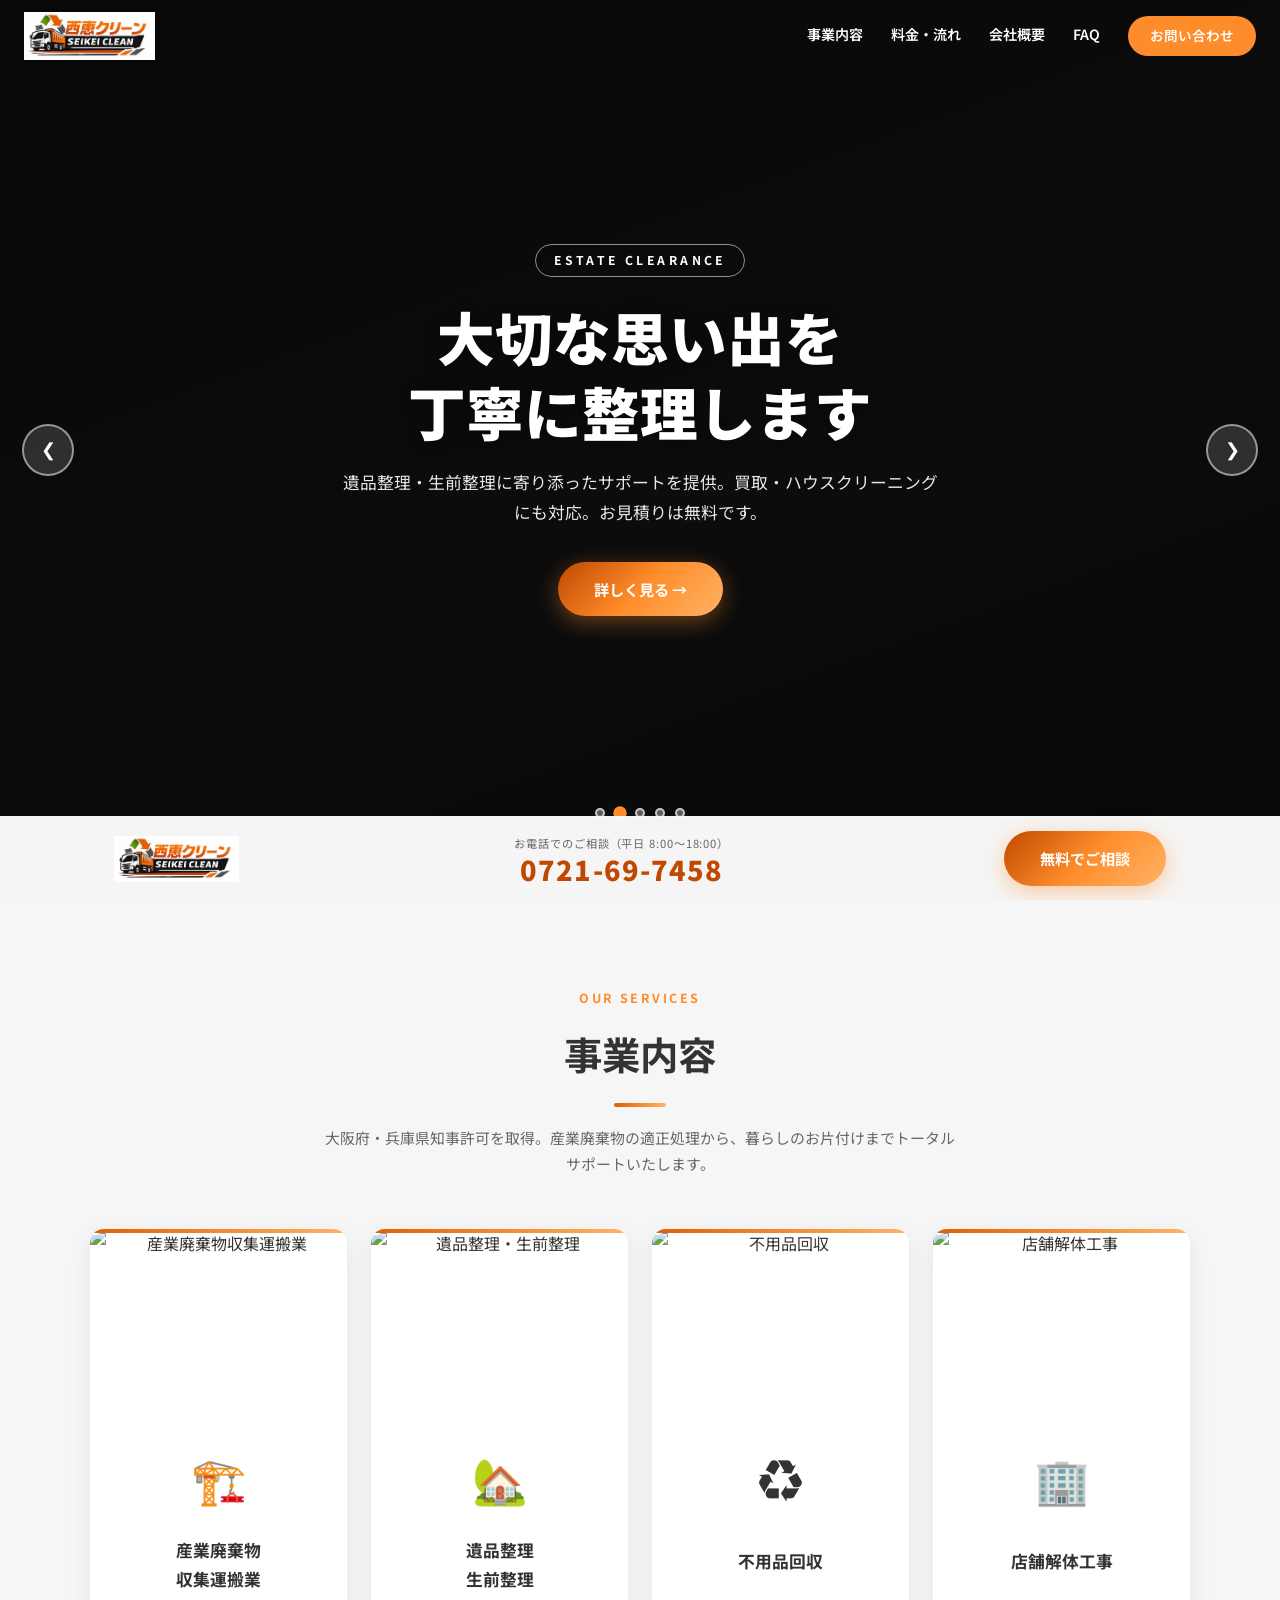
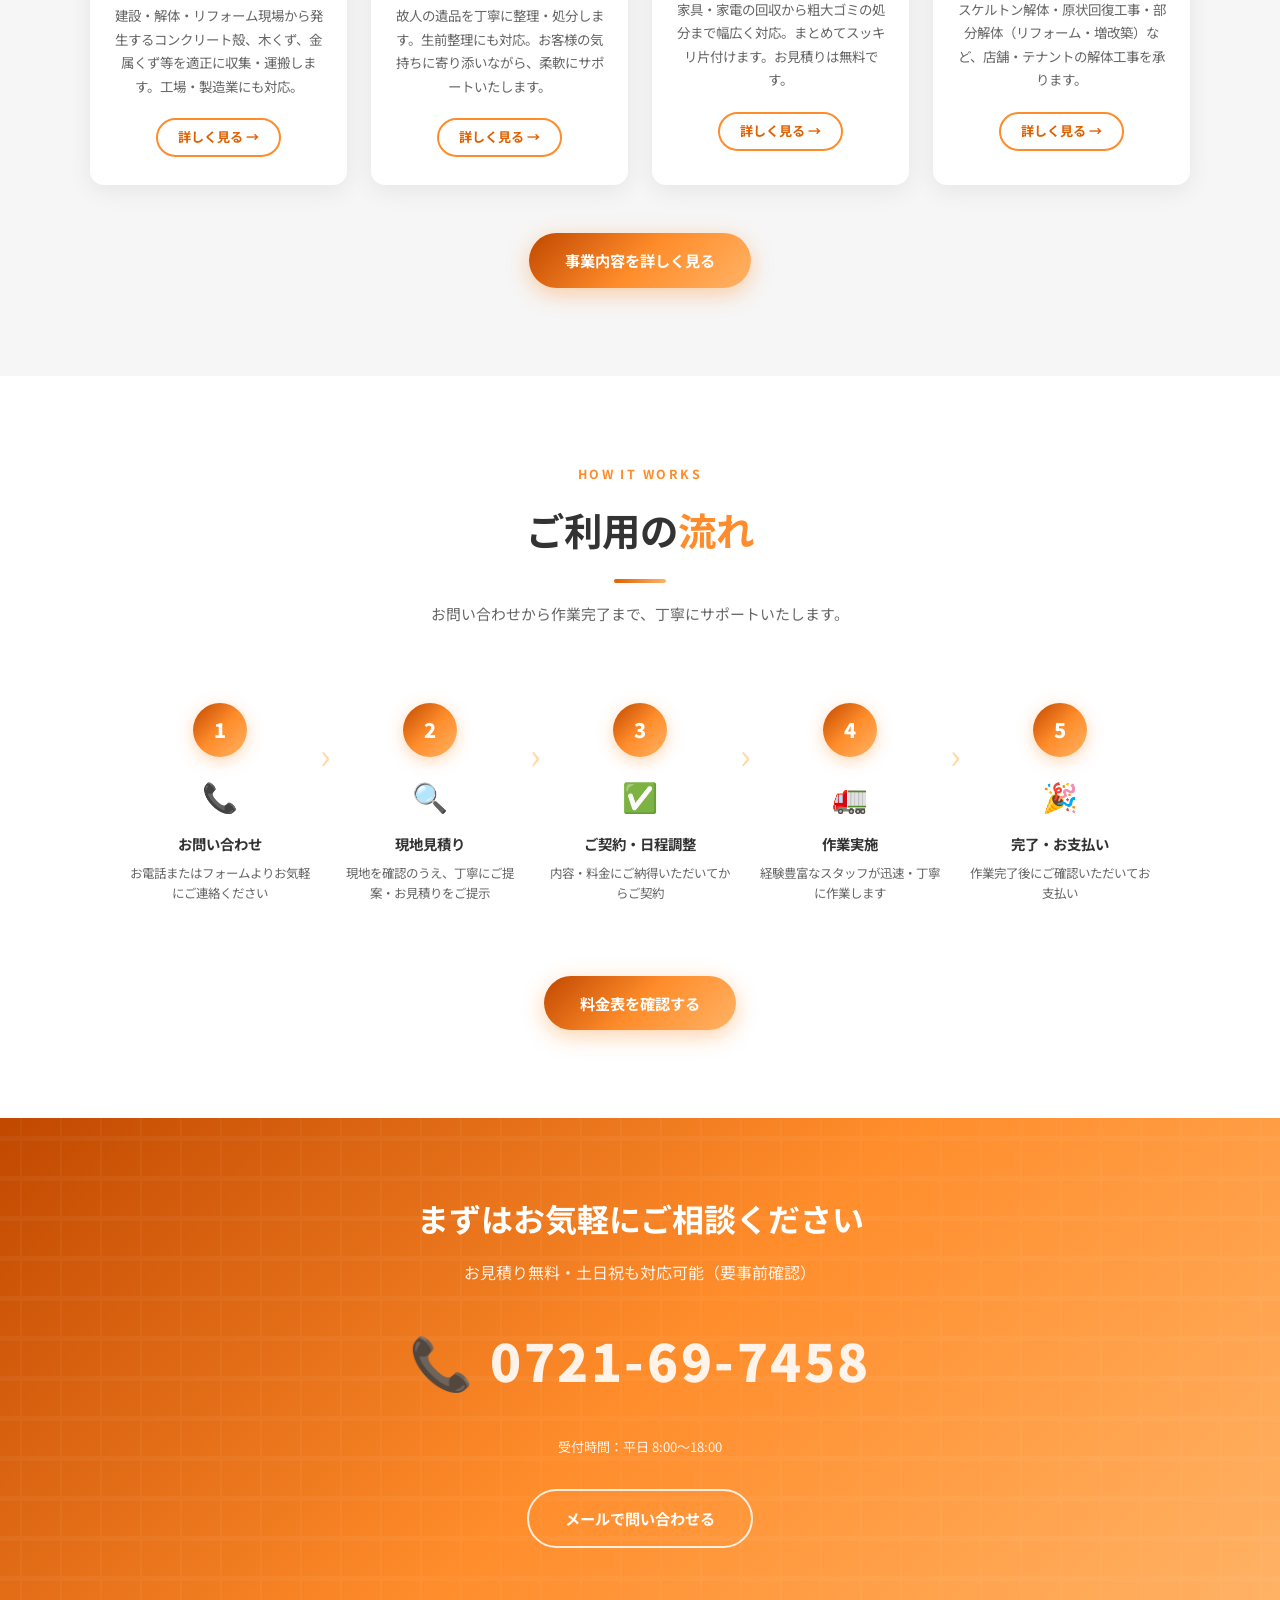
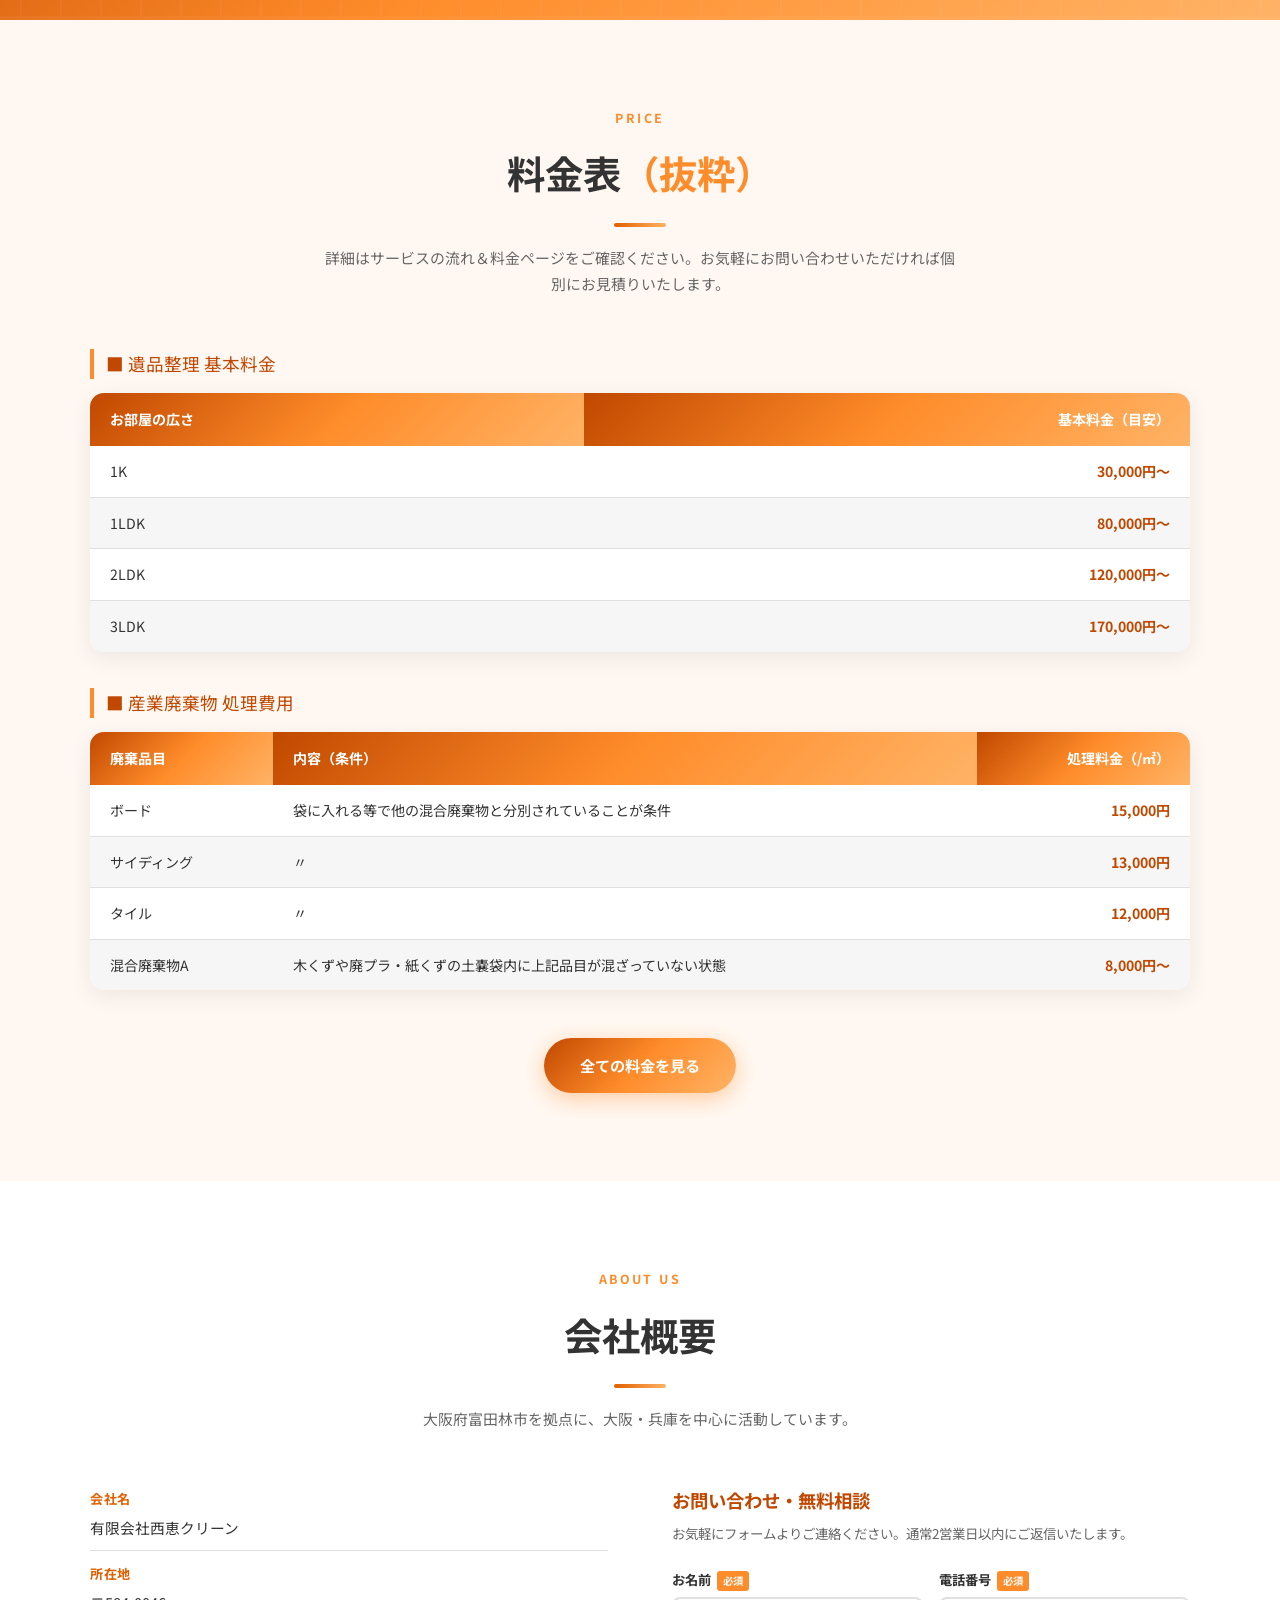
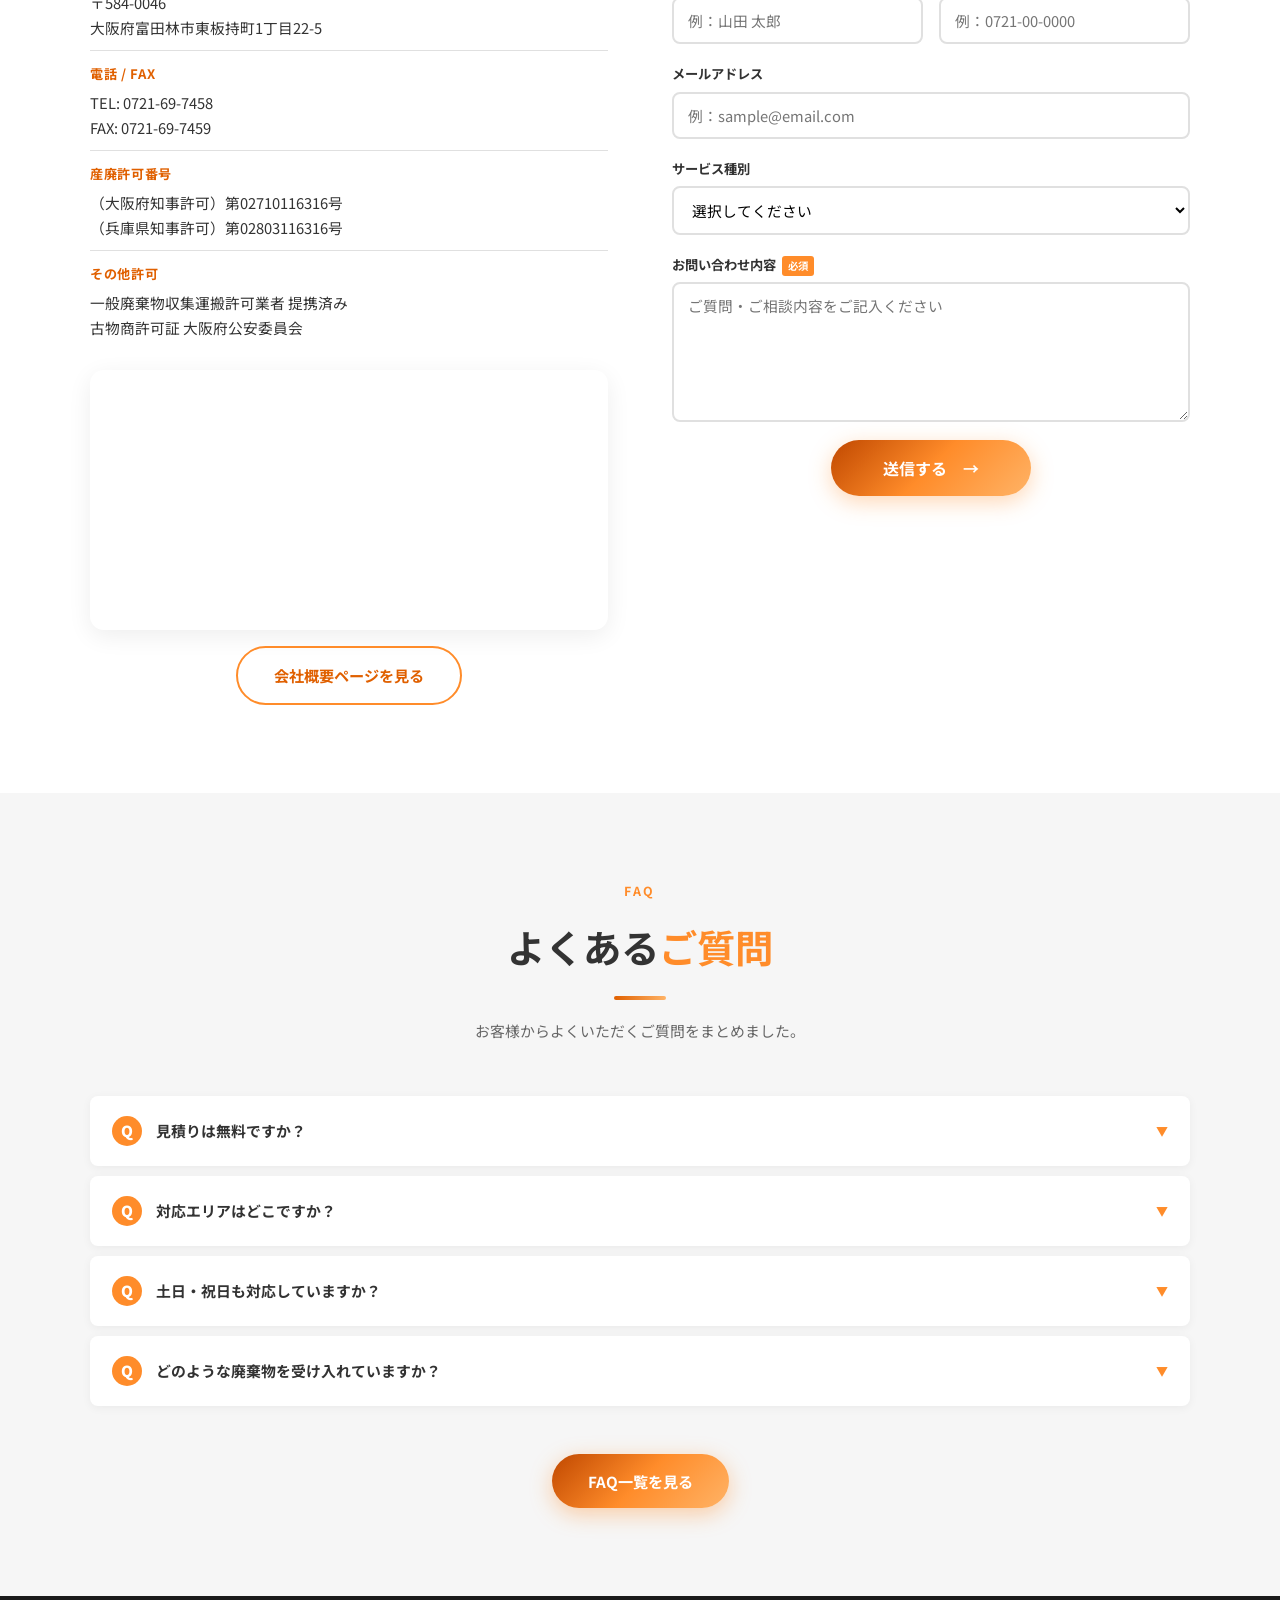
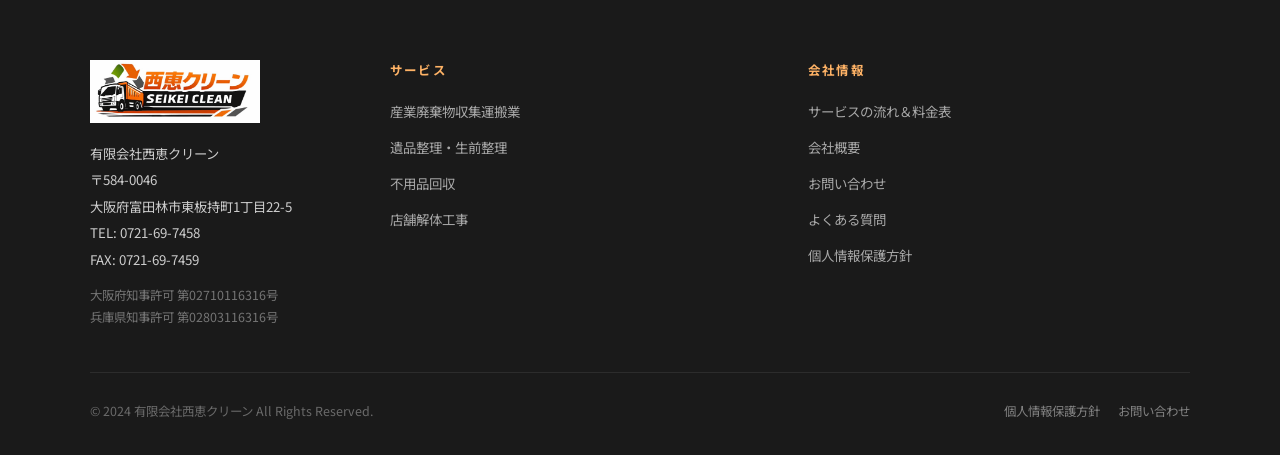
==== index.html @ fd274f3c "Initial commit: 有限会社西恵クリーン ウェブサイト" ====
<!DOCTYPE html>
<html lang="ja">
<head>
  <meta charset="UTF-8">
  <meta name="viewport" content="width=device-width, initial-scale=1.0">
  <title>有限会社西恵クリーン | 産業廃棄物収集運搬・遺品整理・不用品回収 大阪・兵庫</title>
  <meta name="description" content="大阪・兵庫エリアの産業廃棄物収集運搬業、遺品整理・生前整理、不用品回収、店舗解体工事は有限会社西恵クリーンにお任せください。お見積り無料。">
  <link rel="preconnect" href="https://fonts.googleapis.com">
  <link rel="preconnect" href="https://fonts.gstatic.com" crossorigin>
  <link href="https://fonts.googleapis.com/css2?family=Noto+Sans+JP:wght@400;700;900&display=swap" rel="stylesheet">
  <link rel="stylesheet" href="css/style.css">
</head>
<body>

<!-- ======================================================
     HEADER
     ====================================================== -->
<header class="header" id="header">
  <a href="index.html">
    <img src="西恵クリーンロゴ3.png" alt="有限会社西恵クリーン" class="header-logo">
  </a>
  <nav class="nav">
    <a href="services.html" class="nav-link">事業内容</a>
    <a href="flow-price.html" class="nav-link">料金・流れ</a>
    <a href="company.html" class="nav-link">会社概要</a>
    <a href="faq.html" class="nav-link">FAQ</a>
    <a href="company.html#contact" class="nav-link nav-cta">お問い合わせ</a>
  </nav>
  <button class="hamburger" id="hamburger" aria-label="メニューを開く">
    <span></span><span></span><span></span>
  </button>
</header>

<!-- Mobile nav -->
<nav class="mobile-nav" id="mobileNav">
  <a href="services.html" class="mobile-nav-link">事業内容</a>
  <a href="flow-price.html" class="mobile-nav-link">サービスの流れ＆料金表</a>
  <a href="company.html" class="mobile-nav-link">会社概要</a>
  <a href="company.html#contact" class="mobile-nav-link">お問い合わせ</a>
  <a href="faq.html" class="mobile-nav-link">よくある質問</a>
  <a href="privacy.html" class="mobile-nav-link">個人情報保護方針</a>
</nav>

<!-- ======================================================
     HERO SLIDER
     ====================================================== -->
<section class="hero-slider" id="top">

  <!-- Slide 1: 産業廃棄物収集運搬業 -->
  <div class="slide active">
    <div class="slide-bg" style="background-image:url('img/産業廃棄物収集運搬業１.png')"></div>
    <div class="slide-overlay"></div>
    <div class="slide-content">
      <span class="slide-eyebrow">INDUSTRIAL WASTE</span>
      <h2 class="slide-title">産業廃棄物を<br>安全・適正に処理</h2>
      <p class="slide-desc">大阪府・兵庫県知事許可取得。建設・解体・リフォーム現場や工場から発生する廃棄物を迅速に収集・運搬します。</p>
      <a href="services.html#industrial" class="btn btn-primary">詳しく見る →</a>
    </div>
  </div>

  <!-- Slide 2: 遺品整理 -->
  <div class="slide">
    <div class="slide-bg" style="background-image:url('img/遺品整理.png')"></div>
    <div class="slide-overlay"></div>
    <div class="slide-content">
      <span class="slide-eyebrow">ESTATE CLEARANCE</span>
      <h2 class="slide-title">大切な思い出を<br>丁寧に整理します</h2>
      <p class="slide-desc">遺品整理・生前整理に寄り添ったサポートを提供。買取・ハウスクリーニングにも対応。お見積りは無料です。</p>
      <a href="services.html#estate" class="btn btn-primary">詳しく見る →</a>
    </div>
  </div>

  <!-- Slide 3: 不用品回収 -->
  <div class="slide">
    <div class="slide-bg" style="background-image:url('img/不用品回収 (2).png')"></div>
    <div class="slide-overlay"></div>
    <div class="slide-content">
      <span class="slide-eyebrow">JUNK REMOVAL</span>
      <h2 class="slide-title">まとめてスッキリ<br>不用品回収</h2>
      <p class="slide-desc">家具・家電から粗大ゴミまで一括回収。引越し・片付けのお手伝いをいたします。即日対応も可能です。</p>
      <a href="services.html#junk" class="btn btn-primary">詳しく見る →</a>
    </div>
  </div>

  <!-- Slide 4: 店舗解体工事 -->
  <div class="slide">
    <div class="slide-bg" style="background-image:url('img/店舗解体工事.png')"></div>
    <div class="slide-overlay"></div>
    <div class="slide-content">
      <span class="slide-eyebrow">DEMOLITION</span>
      <h2 class="slide-title">店舗解体から<br>原状回復まで</h2>
      <p class="slide-desc">スケルトン解体・原状回復工事・部分解体に対応。廃棄物処理まで一貫してお任せいただけます。</p>
      <a href="services.html#demolition" class="btn btn-primary">詳しく見る →</a>
    </div>
  </div>

  <!-- Slide 5: ヤード外観 -->
  <div class="slide">
    <div class="slide-bg" style="background-image:url('img/西恵クリーン（ヤード）外観.png')"></div>
    <div class="slide-overlay"></div>
    <div class="slide-content">
      <span class="slide-eyebrow">ABOUT US</span>
      <h2 class="slide-title">産業廃棄物から<br>遺品整理まで</h2>
      <p class="slide-desc">大阪・兵庫エリアを中心に、地域の皆様のお困りごとをワンストップで解決いたします。まずはお気軽にご相談ください。</p>
      <a href="company.html#contact" class="btn btn-primary">無料相談はこちら →</a>
    </div>
  </div>

  <!-- 矢印ナビ -->
  <button class="slider-arrow slider-prev" id="sliderPrev" aria-label="前へ">&#10094;</button>
  <button class="slider-arrow slider-next" id="sliderNext" aria-label="次へ">&#10095;</button>

  <!-- ドットナビ -->
  <div class="slider-dots" id="sliderDots"></div>

  <!-- ボトムバー -->
  <div class="hero-bottom-bar">
    <div class="hero-bottom-inner">
      <img src="西恵クリーンロゴ3.png" alt="有限会社西恵クリーン" class="hero-bottom-logo">
      <div class="hero-bottom-contact">
        <p class="hero-bottom-label">お電話でのご相談（平日 8:00〜18:00）</p>
        <p class="hero-bottom-tel"><a href="tel:0721697458">0721-69-7458</a></p>
      </div>
      <a href="company.html#contact" class="btn btn-primary">無料でご相談</a>
    </div>
  </div>

</section>

<!-- ======================================================
     SERVICES
     ====================================================== -->
<section class="section services" id="services">
  <div class="section-inner">
    <p class="section-eyebrow">OUR SERVICES</p>
    <h2 class="section-title">事業内容</h2>
    <p class="section-lead">大阪府・兵庫県知事許可を取得。産業廃棄物の適正処理から、暮らしのお片付けまでトータルサポートいたします。</p>

    <div class="services-grid">
      <div class="service-card">
        <div class="service-card-photo">
          <img src="img/産業廃棄物収集運搬業１.png" alt="産業廃棄物収集運搬業">
        </div>
        <span class="service-icon">🏗️</span>
        <h3>産業廃棄物<br>収集運搬業</h3>
        <p>建設・解体・リフォーム現場から発生するコンクリート殻、木くず、金属くず等を適正に収集・運搬します。工場・製造業にも対応。</p>
        <a href="services.html#industrial" class="service-link">詳しく見る →</a>
      </div>
      <div class="service-card">
        <div class="service-card-photo">
          <img src="img/遺品整理.png" alt="遺品整理・生前整理">
        </div>
        <span class="service-icon">🏡</span>
        <h3>遺品整理<br>生前整理</h3>
        <p>故人の遺品を丁寧に整理・処分します。生前整理にも対応。お客様の気持ちに寄り添いながら、柔軟にサポートいたします。</p>
        <a href="services.html#estate" class="service-link">詳しく見る →</a>
      </div>
      <div class="service-card">
        <div class="service-card-photo">
          <img src="img/不用品回収 (2).png" alt="不用品回収">
        </div>
        <span class="service-icon">♻️</span>
        <h3>不用品回収</h3>
        <p>家具・家電の回収から粗大ゴミの処分まで幅広く対応。まとめてスッキリ片付けます。お見積りは無料です。</p>
        <a href="services.html#junk" class="service-link">詳しく見る →</a>
      </div>
      <div class="service-card">
        <div class="service-card-photo">
          <img src="img/店舗解体工事.png" alt="店舗解体工事">
        </div>
        <span class="service-icon">🏢</span>
        <h3>店舗解体工事</h3>
        <p>スケルトン解体・原状回復工事・部分解体（リフォーム・増改築）など、店舗・テナントの解体工事を承ります。</p>
        <a href="services.html#demolition" class="service-link">詳しく見る →</a>
      </div>
    </div>

    <div class="text-center mt-48">
      <a href="services.html" class="btn btn-primary">事業内容を詳しく見る</a>
    </div>
  </div>
</section>

<!-- ======================================================
     FLOW
     ====================================================== -->
<section class="section flow" id="flow">
  <div class="section-inner">
    <p class="section-eyebrow">HOW IT WORKS</p>
    <h2 class="section-title">ご利用の<span>流れ</span></h2>
    <p class="section-lead">お問い合わせから作業完了まで、丁寧にサポートいたします。</p>

    <div class="flow-steps">
      <div class="flow-step">
        <div class="flow-num">1</div>
        <span class="flow-emoji">📞</span>
        <h3>お問い合わせ</h3>
        <p>お電話またはフォームよりお気軽にご連絡ください</p>
      </div>
      <div class="flow-step">
        <div class="flow-num">2</div>
        <span class="flow-emoji">🔍</span>
        <h3>現地見積り</h3>
        <p>現地を確認のうえ、丁寧にご提案・お見積りをご提示</p>
      </div>
      <div class="flow-step">
        <div class="flow-num">3</div>
        <span class="flow-emoji">✅</span>
        <h3>ご契約・日程調整</h3>
        <p>内容・料金にご納得いただいてからご契約</p>
      </div>
      <div class="flow-step">
        <div class="flow-num">4</div>
        <span class="flow-emoji">🚛</span>
        <h3>作業実施</h3>
        <p>経験豊富なスタッフが迅速・丁寧に作業します</p>
      </div>
      <div class="flow-step">
        <div class="flow-num">5</div>
        <span class="flow-emoji">🎉</span>
        <h3>完了・お支払い</h3>
        <p>作業完了後にご確認いただいてお支払い</p>
      </div>
    </div>

    <div class="text-center mt-48">
      <a href="flow-price.html" class="btn btn-primary">料金表を確認する</a>
    </div>
  </div>
</section>

<!-- ======================================================
     CTA BAND
     ====================================================== -->
<section class="cta-band">
  <h2>まずはお気軽にご相談ください</h2>
  <p>お見積り無料・土日祝も対応可能（要事前確認）</p>
  <p class="cta-tel"><a href="tel:0721697458">📞 0721-69-7458</a></p>
  <p class="cta-hours">受付時間：平日 8:00〜18:00</p>
  <div class="cta-buttons">
    <a href="company.html#contact" class="btn btn-outline-white">メールで問い合わせる</a>
  </div>
</section>

<!-- ======================================================
     PRICE PREVIEW
     ====================================================== -->
<section class="section price" id="price">
  <div class="section-inner">
    <p class="section-eyebrow">PRICE</p>
    <h2 class="section-title">料金表<span>（抜粋）</span></h2>
    <p class="section-lead">詳細はサービスの流れ＆料金ページをご確認ください。お気軽にお問い合わせいただければ個別にお見積りいたします。</p>

    <p class="price-h3">■ 遺品整理 基本料金</p>
    <table class="price-table">
      <thead>
        <tr>
          <th>お部屋の広さ</th>
          <th style="text-align:right;">基本料金（目安）</th>
        </tr>
      </thead>
      <tbody>
        <tr><td>1K</td><td class="price-amount">30,000円〜</td></tr>
        <tr><td>1LDK</td><td class="price-amount">80,000円〜</td></tr>
        <tr><td>2LDK</td><td class="price-amount">120,000円〜</td></tr>
        <tr><td>3LDK</td><td class="price-amount">170,000円〜</td></tr>
      </tbody>
    </table>

    <p class="price-h3" style="margin-top:36px;">■ 産業廃棄物 処理費用</p>
    <table class="price-table">
      <thead>
        <tr>
          <th>廃棄品目</th>
          <th>内容（条件）</th>
          <th style="text-align:right;">処理料金（/㎥）</th>
        </tr>
      </thead>
      <tbody>
        <tr><td>ボード</td><td>袋に入れる等で他の混合廃棄物と分別されていることが条件</td><td class="price-amount">15,000円</td></tr>
        <tr><td>サイディング</td><td>〃</td><td class="price-amount">13,000円</td></tr>
        <tr><td>タイル</td><td>〃</td><td class="price-amount">12,000円</td></tr>
        <tr><td>混合廃棄物A</td><td>木くずや廃プラ・紙くずの土嚢袋内に上記品目が混ざっていない状態</td><td class="price-amount">8,000円〜</td></tr>
      </tbody>
    </table>

    <div class="text-center mt-48">
      <a href="flow-price.html" class="btn btn-primary">全ての料金を見る</a>
    </div>
  </div>
</section>

<!-- ======================================================
     COMPANY OVERVIEW + CONTACT
     ====================================================== -->
<section class="section company" id="about">
  <div class="section-inner">
    <p class="section-eyebrow">ABOUT US</p>
    <h2 class="section-title">会社概要</h2>
    <p class="section-lead">大阪府富田林市を拠点に、大阪・兵庫を中心に活動しています。</p>

    <div class="company-grid">
      <div>
        <dl class="company-dl">
          <dt>会社名</dt>
          <dd>有限会社西恵クリーン</dd>
          <dt>所在地</dt>
          <dd>〒584-0046<br>大阪府富田林市東板持町1丁目22-5</dd>
          <dt>電話 / FAX</dt>
          <dd>TEL: 0721-69-7458<br>FAX: 0721-69-7459</dd>
          <dt>産廃許可番号</dt>
          <dd>（大阪府知事許可）第02710116316号<br>（兵庫県知事許可）第02803116316号</dd>
          <dt>その他許可</dt>
          <dd>一般廃棄物収集運搬許可業者 提携済み<br>古物商許可証 大阪府公安委員会</dd>
        </dl>
        <div class="map-wrap" style="margin-top:24px;">
          <iframe
            src="https://www.google.com/maps/embed?pb=!1m18!1m12!1m3!1d3282.xxx!2d135.612268!3d34.489055!2m3!1f0!2f0!3f0!3m2!1i1024!2i768!4f13.1!3m3!1m2!1s0x600129000c5fae5d%3A0x8a15655b1811e165!2z77yI5pyJ77yJ6KW_5oGS44Kv44Oq44O844Oz!5e0!3m2!1sja!2sjp!4v1699000000000!5m2!1sja!2sjp"
            allowfullscreen="" loading="lazy" referrerpolicy="no-referrer-when-downgrade"
            title="西恵クリーン 地図">
          </iframe>
        </div>
        <div class="text-center" style="margin-top:16px;">
          <a href="company.html" class="btn btn-outline-orange">会社概要ページを見る</a>
        </div>
      </div>

      <div id="contact">
        <h3 style="font-size:1.15rem;margin-bottom:6px;color:var(--orange-darker);">お問い合わせ・無料相談</h3>
        <p style="font-size:0.84rem;color:var(--text-light);margin-bottom:22px;">お気軽にフォームよりご連絡ください。通常2営業日以内にご返信いたします。</p>
        <form class="contact-form" id="contactForm" onsubmit="handleSubmit(event)">
          <div class="form-row">
            <div class="form-group">
              <label>お名前<span class="req">必須</span></label>
              <input type="text" name="name" placeholder="例：山田 太郎" required>
            </div>
            <div class="form-group">
              <label>電話番号<span class="req">必須</span></label>
              <input type="tel" name="tel" placeholder="例：0721-00-0000" required>
            </div>
          </div>
          <div class="form-group">
            <label>メールアドレス</label>
            <input type="email" name="email" placeholder="例：sample@email.com">
          </div>
          <div class="form-group">
            <label>サービス種別</label>
            <select name="service">
              <option value="">選択してください</option>
              <option>産業廃棄物収集運搬</option>
              <option>遺品整理・生前整理</option>
              <option>不用品回収</option>
              <option>店舗解体工事</option>
              <option>その他</option>
            </select>
          </div>
          <div class="form-group">
            <label>お問い合わせ内容<span class="req">必須</span></label>
            <textarea name="message" placeholder="ご質問・ご相談内容をご記入ください" required></textarea>
          </div>
          <button type="submit" class="form-submit">送信する　→</button>
        </form>
      </div>
    </div>
  </div>
</section>

<!-- ======================================================
     FAQ PREVIEW
     ====================================================== -->
<section class="section faq" id="faq">
  <div class="section-inner">
    <p class="section-eyebrow">FAQ</p>
    <h2 class="section-title">よくある<span>ご質問</span></h2>
    <p class="section-lead">お客様からよくいただくご質問をまとめました。</p>

    <div class="faq-list">
      <div class="faq-item">
        <div class="faq-q">
          <span class="faq-q-badge">Q</span>
          <span>見積りは無料ですか？</span>
          <span class="faq-q-arrow">▼</span>
        </div>
        <div class="faq-a">はい、お見積りは無料です。まずはお気軽にお電話またはメールフォームよりご連絡ください。現地確認のうえ、詳細なお見積りをご提示いたします。</div>
      </div>
      <div class="faq-item">
        <div class="faq-q">
          <span class="faq-q-badge">Q</span>
          <span>対応エリアはどこですか？</span>
          <span class="faq-q-arrow">▼</span>
        </div>
        <div class="faq-a">主に大阪府・兵庫県エリアに対応しております。それ以外の地域についてはご相談ください。遠方料金が発生する場合がございますので、事前にお問い合わせください。</div>
      </div>
      <div class="faq-item">
        <div class="faq-q">
          <span class="faq-q-badge">Q</span>
          <span>土日・祝日も対応していますか？</span>
          <span class="faq-q-arrow">▼</span>
        </div>
        <div class="faq-a">土日・祝日および深夜・早朝は別途料金が発生いたします。ご対応は可能な場合がありますので、事前にお問い合わせいただければ調整いたします。</div>
      </div>
      <div class="faq-item">
        <div class="faq-q">
          <span class="faq-q-badge">Q</span>
          <span>どのような廃棄物を受け入れていますか？</span>
          <span class="faq-q-arrow">▼</span>
        </div>
        <div class="faq-a">コンクリート殻、アスファルト殻、木くず、プラスチック類、金属くずなどの建設廃棄物や、工場・製造業から出る廃棄物に対応しています。なお、スレート（アスベスト）・塗料・液体ゴミは一切お引受けいたしません。</div>
      </div>
    </div>

    <div class="text-center mt-48">
      <a href="faq.html" class="btn btn-primary">FAQ一覧を見る</a>
    </div>
  </div>
</section>

<!-- ======================================================
     FOOTER
     ====================================================== -->
<footer class="footer">
  <div class="footer-inner">
    <div class="footer-top">
      <div>
        <img src="西恵クリーンロゴ3.png" alt="西恵クリーン" class="footer-logo">
        <div class="footer-info">
          <p>有限会社西恵クリーン</p>
          <p>〒584-0046</p>
          <p>大阪府富田林市東板持町1丁目22-5</p>
          <p>TEL: 0721-69-7458</p>
          <p>FAX: 0721-69-7459</p>
          <p style="margin-top:10px;font-size:0.78rem;opacity:0.5;line-height:1.8;">
            大阪府知事許可 第02710116316号<br>
            兵庫県知事許可 第02803116316号
          </p>
        </div>
      </div>
      <div class="footer-nav">
        <div class="footer-nav-group">
          <h4>サービス</h4>
          <ul>
            <li><a href="services.html#industrial">産業廃棄物収集運搬業</a></li>
            <li><a href="services.html#estate">遺品整理・生前整理</a></li>
            <li><a href="services.html#junk">不用品回収</a></li>
            <li><a href="services.html#demolition">店舗解体工事</a></li>
          </ul>
        </div>
        <div class="footer-nav-group">
          <h4>会社情報</h4>
          <ul>
            <li><a href="flow-price.html">サービスの流れ＆料金表</a></li>
            <li><a href="company.html">会社概要</a></li>
            <li><a href="company.html#contact">お問い合わせ</a></li>
            <li><a href="faq.html">よくある質問</a></li>
            <li><a href="privacy.html">個人情報保護方針</a></li>
          </ul>
        </div>
      </div>
    </div>
    <div class="footer-bottom">
      <p class="footer-copy">© 2024 有限会社西恵クリーン All Rights Reserved.</p>
      <div class="footer-links">
        <a href="privacy.html">個人情報保護方針</a>
        <a href="company.html#contact">お問い合わせ</a>
      </div>
    </div>
  </div>
</footer>

<!-- ======================================================
     SCRIPTS
     ====================================================== -->
<script>
/* --- Header scroll --- */
const header = document.getElementById('header');
window.addEventListener('scroll', () => {
  header.classList.toggle('scrolled', window.scrollY > 60);
}, { passive: true });

/* --- Hamburger --- */
const hamburger = document.getElementById('hamburger');
const mobileNav = document.getElementById('mobileNav');
hamburger.addEventListener('click', () => {
  hamburger.classList.toggle('open');
  mobileNav.classList.toggle('open');
});
mobileNav.querySelectorAll('a').forEach(a => {
  a.addEventListener('click', () => {
    hamburger.classList.remove('open');
    mobileNav.classList.remove('open');
  });
});

/* --- FAQ accordion --- */
document.querySelectorAll('.faq-q').forEach(q => {
  q.addEventListener('click', () => {
    const item = q.closest('.faq-item');
    const wasOpen = item.classList.contains('open');
    document.querySelectorAll('.faq-item').forEach(i => i.classList.remove('open'));
    if (!wasOpen) item.classList.add('open');
  });
});

/* --- Hero Slider --- */
(function() {
  const slides   = document.querySelectorAll('.slide');
  const dotsWrap = document.getElementById('sliderDots');
  const btnPrev  = document.getElementById('sliderPrev');
  const btnNext  = document.getElementById('sliderNext');
  if (!slides.length || !dotsWrap) return;

  let current  = 0;
  let timer    = null;
  const INTERVAL = 3500;
  const KB_DUR   = 8000; /* Ken Burns duration ms */

  /* Ken Burns: 指定bgを scale(1.07)→scale(1) でアニメート */
  function kenBurnsPlay(bg) {
    if (!bg) return;
    bg.style.transition = 'none';
    bg.style.transform  = 'scale(1.07)';
    void bg.offsetWidth; /* force reflow */
    bg.style.transition = 'transform ' + KB_DUR + 'ms ease-out';
    bg.style.transform  = 'scale(1)';
  }

  /* Ken Burns: 即座に初期位置へリセット（非表示スライド用） */
  function kenBurnsReset(bg) {
    if (!bg) return;
    bg.style.transition = 'none';
    bg.style.transform  = 'scale(1.07)';
  }

  /* ドット生成 */
  slides.forEach((_, i) => {
    const d = document.createElement('button');
    d.className = 'slider-dot' + (i === 0 ? ' active' : '');
    d.setAttribute('aria-label', 'スライド ' + (i + 1));
    d.addEventListener('click', () => { stop(); goTo(i); start(); });
    dotsWrap.appendChild(d);
  });

  function goTo(n) {
    kenBurnsReset(slides[current].querySelector('.slide-bg'));
    slides[current].classList.remove('active');
    dotsWrap.children[current].classList.remove('active');
    current = (n + slides.length) % slides.length;
    slides[current].classList.add('active');
    dotsWrap.children[current].classList.add('active');
    kenBurnsPlay(slides[current].querySelector('.slide-bg'));
  }

  function next()  { goTo(current + 1); }
  function prev()  { goTo(current - 1); }
  function start() { stop(); timer = setInterval(next, INTERVAL); }
  function stop()  { clearInterval(timer); timer = null; }

  btnNext.addEventListener('click', () => { stop(); next(); start(); });
  btnPrev.addEventListener('click', () => { stop(); prev(); start(); });

  /* スワイプ */
  const slider = document.querySelector('.hero-slider');
  let tx = 0;
  slider.addEventListener('touchstart', e => { tx = e.touches[0].clientX; }, { passive: true });
  slider.addEventListener('touchend',   e => {
    const diff = tx - e.changedTouches[0].clientX;
    if (Math.abs(diff) > 50) { stop(); diff > 0 ? next() : prev(); start(); }
  }, { passive: true });

  /* ホバー一時停止 */
  slider.addEventListener('mouseenter', stop);
  slider.addEventListener('mouseleave', start);

  /* bfcache / 他ページからロゴクリックで戻った場合の完全リセット */
  function resetSlider() {
    stop();
    slides.forEach((s, i) => {
      s.classList.remove('active');
      dotsWrap.children[i] && dotsWrap.children[i].classList.remove('active');
      kenBurnsReset(s.querySelector('.slide-bg'));
    });
    current = 0;
    slides[0].classList.add('active');
    dotsWrap.children[0].classList.add('active');
    kenBurnsPlay(slides[0].querySelector('.slide-bg'));
    start();
  }

  window.addEventListener('pageshow', e => { if (e.persisted) resetSlider(); });
  document.addEventListener('visibilitychange', () => {
    if (document.visibilityState === 'hidden') { stop(); }
    else { stop(); kenBurnsPlay(slides[current].querySelector('.slide-bg')); start(); }
  });

  /* 初期スライドのKen Burns起動 */
  kenBurnsPlay(slides[0].querySelector('.slide-bg'));
  start();
})();

/* --- Scroll reveal --- */
const revealEls = document.querySelectorAll('.service-card, .flow-step, .faq-item');
const revealObs = new IntersectionObserver((entries) => {
  entries.forEach(entry => {
    if (entry.isIntersecting) {
      entry.target.style.opacity = '1';
      entry.target.style.transform = 'translateY(0)';
    }
  });
}, { threshold: 0.12 });
revealEls.forEach((el, i) => {
  el.style.opacity = '0';
  el.style.transform = 'translateY(22px)';
  el.style.transition = `opacity 0.55s ease ${i * 0.08}s, transform 0.55s ease ${i * 0.08}s`;
  revealObs.observe(el);
});

/* --- Form submit --- */
function handleSubmit(e) {
  e.preventDefault();
  const btn = e.target.querySelector('.form-submit');
  btn.textContent = '送信中…';
  setTimeout(() => {
    btn.textContent = '✓ 送信が完了しました';
    btn.style.background = '#4CAF50';
    e.target.reset();
  }, 1200);
}
</script>
</body>
</html>
---- css/style.css ----
/* ============================================================
   西恵クリーン Corporate Website — Main Stylesheet
   ============================================================ */

/* --- Reset & Base --- */
*, *::before, *::after { box-sizing: border-box; margin: 0; padding: 0; }

:root {
  --orange:        #FF8C2A;
  --orange-light:  #FFB366;
  --orange-lighter:#FFD9A8;
  --orange-dark:   #E06000;
  --orange-darker: #C04800;
  --white:         #FFFFFF;
  --off-white:     #FFF8F2;
  --gray-light:    #F6F6F6;
  --gray:          #E0E0E0;
  --text:          #333333;
  --text-light:    #666666;
  --grad:          linear-gradient(135deg, #C04800 0%, #FF8C2A 50%, #FFB366 100%);
  --grad-h:        linear-gradient(90deg, #E06000, #FFB366);
  --shadow:        0 8px 30px rgba(255,140,42,0.18);
  --shadow-card:   0 6px 24px rgba(0,0,0,0.07);
  --radius:        14px;
  --radius-sm:     8px;
  --ease:          0.3s ease;
  --font:          'Noto Sans JP', 'ヒラギノ角ゴ Pro W3', 'Hiragino Kaku Gothic Pro', 'メイリオ', Meiryo, sans-serif;
}

html { scroll-behavior: smooth; }

body {
  font-family: var(--font);
  color: var(--text);
  background: var(--white);
  line-height: 1.75;
  overflow-x: hidden;
}

h1,h2,h3,h4 { font-weight: 700; }
a { color: inherit; text-decoration: none; }
img { max-width: 100%; height: auto; display: block; }
ul { list-style: none; }

/* ============================================================
   COMMON LAYOUT
   ============================================================ */

.section { padding: 88px 24px; }
.section-inner { max-width: 1100px; margin: 0 auto; }

.section-eyebrow {
  text-align: center;
  font-size: 0.78rem;
  font-weight: 700;
  letter-spacing: 0.2em;
  color: var(--orange);
  text-transform: uppercase;
  margin-bottom: 10px;
}

.section-title {
  font-size: clamp(1.6rem, 4vw, 2.4rem);
  text-align: center;
  margin-bottom: 6px;
}
.section-title span { color: var(--orange); }

.section-title::after {
  content: '';
  display: block;
  width: 52px;
  height: 4px;
  background: var(--grad-h);
  border-radius: 2px;
  margin: 16px auto 0;
}

.section-lead {
  text-align: center;
  color: var(--text-light);
  font-size: 0.93rem;
  margin-top: 18px;
  margin-bottom: 52px;
  max-width: 640px;
  margin-left: auto;
  margin-right: auto;
}

/* ============================================================
   BUTTONS
   ============================================================ */

.btn {
  display: inline-flex;
  align-items: center;
  justify-content: center;
  gap: 8px;
  padding: 14px 36px;
  border-radius: 50px;
  font-weight: 700;
  font-size: 0.95rem;
  cursor: pointer;
  border: none;
  transition: transform var(--ease), box-shadow var(--ease);
  font-family: var(--font);
  white-space: nowrap;
}
.btn-primary {
  background: var(--grad);
  color: var(--white);
  box-shadow: 0 6px 22px rgba(255,140,42,0.40);
}
.btn-primary:hover { transform: translateY(-3px); box-shadow: 0 10px 28px rgba(255,140,42,0.50); }

.btn-outline-white {
  background: transparent;
  color: var(--white);
  border: 2px solid rgba(255,255,255,0.85);
}
.btn-outline-white:hover { background: var(--white); color: var(--orange-dark); }

.btn-outline-orange {
  background: transparent;
  color: var(--orange-dark);
  border: 2px solid var(--orange);
}
.btn-outline-orange:hover { background: var(--orange); color: var(--white); }

/* ============================================================
   HEADER
   ============================================================ */

.header {
  position: fixed;
  inset: 0 0 auto;
  z-index: 1000;
  height: 72px;
  padding: 0 24px;
  display: flex;
  align-items: center;
  justify-content: space-between;
  transition: background var(--ease), box-shadow var(--ease);
}
.header.scrolled {
  background: rgba(255,255,255,0.97);
  box-shadow: 0 2px 18px rgba(0,0,0,0.09);
  backdrop-filter: blur(8px);
}

.header-logo { height: 48px; width: auto; }

.nav {
  display: flex;
  align-items: center;
  gap: 28px;
}

.nav-link {
  font-size: 0.88rem;
  font-weight: 600;
  color: var(--white);
  transition: color var(--ease);
  position: relative;
  padding-bottom: 3px;
}
.header.scrolled .nav-link { color: var(--text); }
.nav-link::after {
  content: '';
  position: absolute;
  bottom: 0; left: 0;
  width: 0; height: 2px;
  background: var(--orange);
  border-radius: 2px;
  transition: width var(--ease);
}
.nav-link:hover::after { width: 100%; }
.nav-link:hover { color: var(--orange); }

.nav-cta {
  background: var(--orange);
  color: var(--white) !important;
  padding: 8px 22px;
  border-radius: 50px;
  font-size: 0.85rem;
}
.nav-cta:hover { background: var(--orange-dark); transform: translateY(-1px); }
.nav-cta::after { display: none; }

/* Hamburger */
.hamburger {
  display: none;
  flex-direction: column;
  gap: 5px;
  cursor: pointer;
  background: none;
  border: none;
  padding: 8px;
}
.hamburger span {
  display: block;
  width: 26px; height: 2px;
  background: var(--white);
  border-radius: 2px;
  transition: var(--ease);
}
.header.scrolled .hamburger span { background: var(--text); }
.hamburger.open span:nth-child(1) { transform: rotate(45deg) translate(5px,5px); }
.hamburger.open span:nth-child(2) { opacity: 0; width: 0; }
.hamburger.open span:nth-child(3) { transform: rotate(-45deg) translate(5px,-5px); }

/* Mobile nav */
.mobile-nav {
  display: none;
  position: fixed;
  top: 72px; left: 0; right: 0;
  background: var(--white);
  box-shadow: 0 12px 32px rgba(0,0,0,0.10);
  padding: 12px 16px 20px;
  z-index: 999;
  flex-direction: column;
  gap: 2px;
}
.mobile-nav.open { display: flex; }
.mobile-nav-link {
  display: block;
  padding: 13px 18px;
  font-weight: 600;
  font-size: 0.92rem;
  border-radius: var(--radius-sm);
  transition: background var(--ease), color var(--ease);
}
.mobile-nav-link:hover { background: var(--off-white); color: var(--orange); }

/* ============================================================
   HERO
   ============================================================ */

.hero {
  position: relative;
  min-height: 100vh;
  display: flex;
  align-items: center;
  justify-content: center;
  overflow: hidden;
  background: linear-gradient(135deg, #BF4500 0%, #E06000 25%, #FF8C2A 55%, #FFB366 80%, #FF8C2A 100%);
  background-size: 400% 400%;
  animation: gradShift 9s ease infinite;
}

@keyframes gradShift {
  0%   { background-position: 0% 50%; }
  50%  { background-position: 100% 50%; }
  100% { background-position: 0% 50%; }
}

/* Geometric background shapes */
.hero-bg-circle {
  position: absolute;
  border-radius: 50%;
  background: rgba(255,255,255,0.07);
  animation: pulseBig ease-in-out infinite;
  pointer-events: none;
}
.hero-bg-circle:nth-child(1) { width: 700px; height: 700px; top: -250px; right: -200px; animation-duration: 7s; }
.hero-bg-circle:nth-child(2) { width: 450px; height: 450px; bottom: -150px; left: -120px; animation-duration: 9s; animation-delay: 2s; }
.hero-bg-circle:nth-child(3) { width: 220px; height: 220px; top: 30%; left: 8%; animation-duration: 5.5s; animation-delay: 1s; }

@keyframes pulseBig {
  0%,100% { transform: scale(1); opacity: 0.5; }
  50%      { transform: scale(1.08); opacity: 0.9; }
}

/* Floating particles (generated by JS) */
.hero-particles { position: absolute; inset: 0; pointer-events: none; overflow: hidden; }
.particle {
  position: absolute;
  border-radius: 50%;
  background: rgba(255,255,255,0.13);
  animation: particleRise linear infinite;
}
@keyframes particleRise {
  0%   { transform: translateY(110vh) rotate(0deg); opacity: 0; }
  5%   { opacity: 1; }
  90%  { opacity: 0.8; }
  100% { transform: translateY(-80px) rotate(720deg); opacity: 0; }
}

/* Truck animation */
.hero-truck {
  position: absolute;
  bottom: 68px;
  font-size: 3.6rem;
  pointer-events: none;
  filter: drop-shadow(0 4px 12px rgba(0,0,0,0.25));
  animation: truckRide 14s ease-in-out infinite;
}
@keyframes truckRide {
  0%   { left: -140px; opacity: 0; }
  6%   { opacity: 1; }
  46%  { left: calc(50% - 36px); }
  54%  { left: calc(50% - 36px); }
  94%  { opacity: 1; }
  100% { left: calc(100% + 140px); opacity: 0; }
}

/* Hero content */
.hero-content {
  position: relative;
  z-index: 10;
  text-align: center;
  padding: 110px 24px 130px;
  color: var(--white);
  max-width: 860px;
}

.hero-logo {
  max-width: 300px;
  margin: 0 auto 28px;
  filter: drop-shadow(0 6px 24px rgba(0,0,0,0.22));
  animation: logoIn 0.9s cubic-bezier(.22,1,.36,1) forwards, logoFloat 4s ease-in-out 1s infinite;
  opacity: 0;
}
@keyframes logoIn {
  from { opacity: 0; transform: translateY(-24px) scale(0.95); }
  to   { opacity: 1; transform: translateY(0) scale(1); }
}
@keyframes logoFloat {
  0%,100% { transform: translateY(0); }
  50%      { transform: translateY(-9px); }
}

.hero-badge {
  display: inline-block;
  background: rgba(255,255,255,0.22);
  border: 1px solid rgba(255,255,255,0.4);
  border-radius: 50px;
  padding: 5px 18px;
  font-size: 0.82rem;
  letter-spacing: 0.18em;
  margin-bottom: 16px;
  opacity: 0;
  animation: fadeUp 0.7s ease 0.5s forwards;
}

.hero-title {
  font-size: clamp(1.6rem, 5.5vw, 3.2rem);
  font-weight: 900;
  line-height: 1.35;
  text-shadow: 0 3px 12px rgba(0,0,0,0.15);
  margin-bottom: 20px;
  opacity: 0;
  animation: fadeUp 0.7s ease 0.7s forwards;
}

.hero-desc {
  font-size: clamp(0.88rem, 2vw, 1rem);
  line-height: 1.85;
  opacity: 0;
  animation: fadeUp 0.7s ease 0.9s forwards;
  margin-bottom: 36px;
}

.hero-buttons {
  display: flex;
  gap: 14px;
  justify-content: center;
  flex-wrap: wrap;
  opacity: 0;
  animation: fadeUp 0.7s ease 1.1s forwards;
  margin-bottom: 36px;
}

.hero-tel-block {
  opacity: 0;
  animation: fadeUp 0.7s ease 1.3s forwards;
}
.hero-tel-label { font-size: 0.78rem; letter-spacing: 0.1em; opacity: 0.82; }
.hero-tel {
  font-size: clamp(1.8rem, 5vw, 2.6rem);
  font-weight: 900;
  letter-spacing: 0.04em;
}
.hero-tel a { color: var(--white); }

@keyframes fadeUp {
  from { opacity: 0; transform: translateY(18px); }
  to   { opacity: 1; transform: translateY(0); }
}

/* Scroll cue */
.scroll-cue {
  position: absolute;
  bottom: 28px; left: 50%;
  transform: translateX(-50%);
  display: flex;
  flex-direction: column;
  align-items: center;
  gap: 7px;
  color: rgba(255,255,255,0.75);
  font-size: 0.7rem;
  letter-spacing: 0.18em;
  z-index: 10;
  opacity: 0;
  animation: fadeUp 0.6s ease 2s forwards;
}
.scroll-cue-arrow {
  width: 18px; height: 18px;
  border-right: 2px solid rgba(255,255,255,0.75);
  border-bottom: 2px solid rgba(255,255,255,0.75);
  transform: rotate(45deg);
  animation: bounce 1.6s ease infinite;
}
@keyframes bounce {
  0%,100% { transform: rotate(45deg) translateY(0); }
  50%      { transform: rotate(45deg) translateY(7px); }
}

/* ============================================================
   SERVICES SECTION
   ============================================================ */

.services { background: var(--gray-light); }

.services-grid {
  display: grid;
  grid-template-columns: repeat(auto-fit, minmax(230px, 1fr));
  gap: 24px;
}

.service-card {
  background: var(--white);
  border-radius: var(--radius);
  padding: 36px 24px 28px;
  text-align: center;
  box-shadow: var(--shadow-card);
  transition: transform var(--ease), box-shadow var(--ease);
  position: relative;
  overflow: hidden;
}
.service-card::before {
  content: '';
  position: absolute;
  top: 0; left: 0; right: 0;
  height: 4px;
  background: var(--grad-h);
  z-index: 1;
}
.service-card:hover {
  transform: translateY(-7px);
  box-shadow: 0 18px 44px rgba(255,140,42,0.16);
}

/* カード上部の写真エリア */
.service-card-photo {
  width: calc(100% + 48px);
  margin: -36px -24px 20px;
  height: 190px;
  overflow: hidden;
  border-radius: var(--radius) var(--radius) 0 0;
}
.service-card-photo img {
  width: 100%;
  height: 100%;
  object-fit: cover;
  display: block;
  transition: transform 0.5s ease;
}
.service-card:hover .service-card-photo img {
  transform: scale(1.06);
}

.service-icon {
  font-size: 2.8rem;
  display: block;
  margin-bottom: 18px;
}
.service-card h3 {
  font-size: 1.05rem;
  margin-bottom: 10px;
  min-height: 52px;
  display: flex;
  align-items: center;
  justify-content: center;
}
.service-card p {
  font-size: 0.84rem;
  color: var(--text-light);
  line-height: 1.75;
  margin-bottom: 20px;
}
.service-link {
  display: inline-block;
  font-size: 0.82rem;
  font-weight: 700;
  color: var(--orange-dark);
  border: 2px solid var(--orange);
  padding: 6px 20px;
  border-radius: 50px;
  transition: var(--ease);
}
.service-link:hover { background: var(--orange); color: var(--white); }

/* ============================================================
   FLOW SECTION
   ============================================================ */

.flow { background: var(--white); }

.flow-steps {
  display: flex;
  gap: 0;
  justify-content: center;
  flex-wrap: wrap;
  position: relative;
}

.flow-step {
  flex: 1;
  min-width: 170px;
  max-width: 210px;
  text-align: center;
  padding: 24px 14px;
  position: relative;
}
.flow-step:not(:last-child)::after {
  content: '›';
  position: absolute;
  right: -6px;
  top: 44px;
  font-size: 2.2rem;
  color: var(--orange-lighter);
}

.flow-num {
  width: 54px; height: 54px;
  background: var(--grad);
  border-radius: 50%;
  display: flex;
  align-items: center;
  justify-content: center;
  color: var(--white);
  font-size: 1.25rem;
  font-weight: 900;
  margin: 0 auto 14px;
  box-shadow: 0 4px 16px rgba(255,140,42,0.35);
}
.flow-emoji {
  font-size: 1.8rem;
  display: block;
  margin-bottom: 10px;
}
.flow-step h3 {
  font-size: 0.9rem;
  margin-bottom: 6px;
}
.flow-step p {
  font-size: 0.78rem;
  color: var(--text-light);
  line-height: 1.65;
}

/* ============================================================
   CTA BAND
   ============================================================ */

.cta-band {
  background: var(--grad);
  padding: 72px 24px;
  text-align: center;
  color: var(--white);
  position: relative;
  overflow: hidden;
}
.cta-band::before {
  content: '';
  position: absolute;
  inset: 0;
  background: url("data:image/svg+xml,%3Csvg width='40' height='40' viewBox='0 0 40 40' xmlns='http://www.w3.org/2000/svg'%3E%3Cg fill='%23ffffff' fill-opacity='0.04'%3E%3Cpath d='M20 20.5V18H0v5h20v20.5h2V23h20v-5H22V.5h-2z'/%3E%3C/g%3E%3C/svg%3E");
}
.cta-band > * { position: relative; }
.cta-band h2 { font-size: clamp(1.3rem,4vw,2rem); margin-bottom: 12px; }
.cta-band > p { opacity: 0.9; margin-bottom: 30px; }
.cta-tel {
  font-size: clamp(2rem,6vw,3.2rem);
  font-weight: 900;
  letter-spacing: 0.05em;
  margin-bottom: 6px;
}
.cta-tel a { color: var(--white); }
.cta-hours { font-size: 0.82rem; opacity: 0.82; margin-bottom: 28px; }
.cta-buttons { display: flex; gap: 14px; justify-content: center; flex-wrap: wrap; }

/* ============================================================
   PRICE SECTION
   ============================================================ */

.price { background: var(--off-white); }

.price-h3 {
  font-size: 1.1rem;
  color: var(--orange-darker);
  margin: 40px 0 14px;
  padding-left: 12px;
  border-left: 4px solid var(--orange);
}
.price-h3:first-of-type { margin-top: 0; }

.price-table {
  width: 100%;
  border-collapse: collapse;
  background: var(--white);
  border-radius: var(--radius);
  overflow: hidden;
  box-shadow: var(--shadow-card);
  margin-bottom: 12px;
}
.price-table th {
  background: var(--grad);
  color: var(--white);
  padding: 14px 20px;
  text-align: left;
  font-size: 0.88rem;
}
.price-table td {
  padding: 13px 20px;
  border-bottom: 1px solid var(--gray);
  font-size: 0.88rem;
  vertical-align: top;
}
.price-table tr:last-child td { border-bottom: none; }
.price-table tr:nth-child(even) td { background: var(--gray-light); }
.price-amount {
  font-weight: 700;
  color: var(--orange-darker);
  white-space: nowrap;
  text-align: right;
}
.price-note {
  font-size: 0.85rem;
  color: var(--text-light);
  margin-top: 16px;
}

.note-box {
  background: var(--off-white);
  border-left: 4px solid var(--orange);
  border-radius: 0 var(--radius-sm) var(--radius-sm) 0;
  padding: 14px 18px;
  font-size: 0.87rem;
  line-height: 1.7;
  margin: 20px 0;
}
.warn-box {
  background: #FFF8E1;
  border-left: 4px solid #FFAA00;
  border-radius: 0 var(--radius-sm) var(--radius-sm) 0;
  padding: 14px 18px;
  font-size: 0.87rem;
  line-height: 1.7;
  margin: 20px 0;
}

/* ============================================================
   COMPANY SECTION
   ============================================================ */

.company { background: var(--white); }

.company-grid {
  display: grid;
  grid-template-columns: 1fr 1fr;
  gap: 64px;
  align-items: start;
}

.company-dl dt {
  font-weight: 700;
  font-size: 0.82rem;
  color: var(--orange-dark);
  letter-spacing: 0.05em;
  padding: 12px 0 4px;
  border-top: 1px solid var(--gray);
  margin-top: 4px;
}
.company-dl dt:first-child { border-top: none; padding-top: 0; }
.company-dl dd {
  font-size: 0.92rem;
  line-height: 1.7;
  padding-bottom: 6px;
}

.map-wrap {
  border-radius: var(--radius);
  overflow: hidden;
  box-shadow: var(--shadow-card);
  margin-top: 28px;
}
.map-wrap iframe { display: block; width: 100%; height: 260px; border: none; }

/* ============================================================
   CONTACT FORM
   ============================================================ */

.contact-form { display: flex; flex-direction: column; gap: 18px; }

.form-row { display: grid; grid-template-columns: 1fr 1fr; gap: 16px; }

.form-group { display: flex; flex-direction: column; gap: 6px; }
.form-group label {
  font-size: 0.83rem;
  font-weight: 700;
  color: var(--text);
}
.form-group .req {
  display: inline-block;
  background: var(--orange);
  color: var(--white);
  font-size: 0.65rem;
  padding: 1px 6px;
  border-radius: 3px;
  margin-left: 6px;
  vertical-align: middle;
}
.form-group input,
.form-group select,
.form-group textarea {
  padding: 11px 14px;
  border: 2px solid var(--gray);
  border-radius: var(--radius-sm);
  font-size: 0.92rem;
  font-family: var(--font);
  transition: border-color var(--ease);
  background: var(--white);
  width: 100%;
}
.form-group input:focus,
.form-group select:focus,
.form-group textarea:focus {
  outline: none;
  border-color: var(--orange);
}
.form-group textarea { min-height: 140px; resize: vertical; }
.form-submit {
  align-self: center;
  background: var(--grad);
  color: var(--white);
  padding: 16px 52px;
  border: none;
  border-radius: 50px;
  font-size: 1rem;
  font-weight: 700;
  font-family: var(--font);
  cursor: pointer;
  box-shadow: 0 6px 22px rgba(255,140,42,0.35);
  transition: transform var(--ease), box-shadow var(--ease);
}
.form-submit:hover { transform: translateY(-3px); box-shadow: 0 10px 28px rgba(255,140,42,0.45); }

/* ============================================================
   FAQ
   ============================================================ */

.faq { background: var(--gray-light); }

.faq-list { display: flex; flex-direction: column; gap: 10px; }

.faq-item {
  background: var(--white);
  border-radius: var(--radius-sm);
  overflow: hidden;
  box-shadow: 0 2px 10px rgba(0,0,0,0.05);
}
.faq-q {
  display: flex;
  align-items: center;
  gap: 14px;
  padding: 20px 22px;
  cursor: pointer;
  font-weight: 700;
  font-size: 0.93rem;
  user-select: none;
  transition: background var(--ease);
}
.faq-q:hover { background: var(--off-white); }
.faq-q-badge {
  flex-shrink: 0;
  width: 30px; height: 30px;
  background: var(--orange);
  color: var(--white);
  border-radius: 50%;
  display: flex;
  align-items: center;
  justify-content: center;
  font-size: 0.95rem;
  font-weight: 900;
}
.faq-q-arrow {
  margin-left: auto;
  flex-shrink: 0;
  font-size: 0.75rem;
  color: var(--orange);
  transition: transform 0.35s;
}
.faq-item.open .faq-q-arrow { transform: rotate(180deg); }
.faq-a {
  max-height: 0;
  overflow: hidden;
  transition: max-height 0.4s ease, padding 0.4s ease;
  padding: 0 22px 0 66px;
  font-size: 0.88rem;
  color: var(--text-light);
  line-height: 1.82;
}
.faq-item.open .faq-a { max-height: 400px; padding: 4px 22px 20px 66px; }

/* ============================================================
   SUBPAGE HERO
   ============================================================ */

.page-hero {
  background: var(--grad);
  padding: 150px 24px 68px;
  text-align: center;
  color: var(--white);
  position: relative;
  overflow: hidden;
}
.page-hero::before {
  content: '';
  position: absolute;
  inset: 0;
  background: url("data:image/svg+xml,%3Csvg width='60' height='60' viewBox='0 0 60 60' xmlns='http://www.w3.org/2000/svg'%3E%3Cg fill='%23fff' fill-opacity='0.04'%3E%3Cpath d='M36 34v-4h-2v4h-4v2h4v4h2v-4h4v-2h-4zm0-30V0h-2v4h-4v2h4v4h2V6h4V4h-4zM6 34v-4H4v4H0v2h4v4h2v-4h4v-2H6zM6 4V0H4v4H0v2h4v4h2V6h4V4H6z'/%3E%3C/g%3E%3C/svg%3E");
}
.page-hero > * { position: relative; }
.page-hero h1 { font-size: clamp(1.8rem,5vw,3rem); margin-bottom: 8px; }
.page-hero p { font-size: 0.95rem; opacity: 0.85; }
.breadcrumb {
  display: flex;
  gap: 8px;
  justify-content: center;
  margin-top: 20px;
  font-size: 0.78rem;
  opacity: 0.78;
  flex-wrap: wrap;
}
.breadcrumb a { color: rgba(255,255,255,0.8); }
.breadcrumb a:hover { color: var(--white); text-decoration: underline; }

/* ============================================================
   FOOTER
   ============================================================ */

.footer {
  background: #1A1A1A;
  color: rgba(255,255,255,0.78);
  padding: 64px 24px 32px;
}
.footer-inner { max-width: 1100px; margin: 0 auto; }

.footer-top {
  display: grid;
  grid-template-columns: 240px 1fr;
  gap: 60px;
  padding-bottom: 44px;
  border-bottom: 1px solid rgba(255,255,255,0.08);
  margin-bottom: 28px;
}
.footer-logo {
  max-width: 170px;
  margin-bottom: 18px;
}
.footer-info { font-size: 0.83rem; line-height: 2; }
.footer-info p { margin: 0; }

.footer-nav {
  display: grid;
  grid-template-columns: 1fr 1fr;
  gap: 36px;
}
.footer-nav-group h4 {
  font-size: 0.78rem;
  color: var(--orange-light);
  letter-spacing: 0.18em;
  text-transform: uppercase;
  margin-bottom: 14px;
}
.footer-nav-group ul { display: flex; flex-direction: column; gap: 8px; }
.footer-nav-group ul li a {
  font-size: 0.84rem;
  color: rgba(255,255,255,0.62);
  transition: color var(--ease);
}
.footer-nav-group ul li a:hover { color: var(--orange-light); }

.footer-bottom {
  display: flex;
  justify-content: space-between;
  align-items: center;
  flex-wrap: wrap;
  gap: 12px;
}
.footer-copy { font-size: 0.78rem; color: rgba(255,255,255,0.35); }
.footer-links { display: flex; gap: 18px; }
.footer-links a { font-size: 0.78rem; color: rgba(255,255,255,0.45); transition: color var(--ease); }
.footer-links a:hover { color: var(--orange-light); }

/* ============================================================
   UTILITIES
   ============================================================ */

.text-center { text-align: center; }
.text-orange { color: var(--orange); }
.mt-16 { margin-top: 16px; }
.mt-32 { margin-top: 32px; }
.mt-48 { margin-top: 48px; }
.mb-32 { margin-bottom: 32px; }
.tag {
  display: inline-block;
  background: var(--orange-lighter);
  color: var(--orange-darker);
  font-size: 0.72rem;
  font-weight: 700;
  padding: 3px 12px;
  border-radius: 50px;
}

/* ============================================================
   HERO IMAGE SLIDER
   ============================================================ */

.hero-slider {
  position: relative;
  width: 100%;
  height: 100vh;
  min-height: 560px;
  overflow: hidden;
  background: #111;
}

.slide {
  position: absolute;
  inset: 0;
  opacity: 0;
  transition: opacity 1.3s ease;
  pointer-events: none;
}
.slide.active { opacity: 1; pointer-events: auto; }

.slide-bg {
  position: absolute;
  inset: 0;
  background-size: cover;
  background-position: center;
  transform: scale(1.07);
  will-change: transform;
}

.slide-overlay {
  position: absolute;
  inset: 0;
  background: linear-gradient(
    160deg,
    rgba(0,0,0,0.52) 0%,
    rgba(0,0,0,0.25) 55%,
    rgba(0,0,0,0.55) 100%
  );
}

.slide-content {
  position: absolute;
  inset: 0;
  display: flex;
  flex-direction: column;
  align-items: center;
  justify-content: center;
  text-align: center;
  color: var(--white);
  z-index: 2;
  padding: 80px 24px 120px;
}

.slide-eyebrow {
  display: inline-block;
  font-size: 0.76rem;
  font-weight: 700;
  letter-spacing: 0.28em;
  border: 1px solid rgba(255,255,255,0.55);
  padding: 5px 18px;
  border-radius: 50px;
  margin-bottom: 22px;
  opacity: 0;
  transition: opacity 0.7s ease 0.2s;
}
.slide.active .slide-eyebrow { opacity: 1; }

.slide-title {
  font-size: clamp(2rem, 5.5vw, 3.6rem);
  font-weight: 900;
  line-height: 1.3;
  margin-bottom: 18px;
  text-shadow: 0 2px 18px rgba(0,0,0,0.45);
  opacity: 0;
  transform: translateY(24px);
  transition: opacity 0.7s ease 0.4s, transform 0.7s ease 0.4s;
}
.slide.active .slide-title { opacity: 1; transform: translateY(0); }

.slide-desc {
  font-size: clamp(0.88rem, 2vw, 1.05rem);
  line-height: 1.82;
  max-width: 600px;
  margin-bottom: 34px;
  opacity: 0;
  transition: opacity 0.7s ease 0.6s;
}
.slide.active .slide-desc { opacity: 0.9; }

.slide-content .btn {
  opacity: 0;
  transition: opacity 0.7s ease 0.8s;
}
.slide.active .slide-content .btn { opacity: 1; }

/* 矢印ナビ */
.slider-arrow {
  position: absolute;
  top: 50%;
  transform: translateY(-50%);
  z-index: 10;
  width: 52px; height: 52px;
  border-radius: 50%;
  background: rgba(255,255,255,0.15);
  border: 2px solid rgba(255,255,255,0.5);
  color: var(--white);
  font-size: 1.1rem;
  cursor: pointer;
  backdrop-filter: blur(6px);
  transition: background var(--ease), transform var(--ease);
  display: flex;
  align-items: center;
  justify-content: center;
}
.slider-arrow:hover {
  background: rgba(255,140,42,0.75);
  border-color: var(--orange);
  transform: translateY(-50%) scale(1.1);
}
.slider-prev { left: 22px; }
.slider-next { right: 22px; }

/* ドットナビ */
.slider-dots {
  position: absolute;
  bottom: 82px;
  left: 50%;
  transform: translateX(-50%);
  display: flex;
  gap: 10px;
  z-index: 10;
}
.slider-dot {
  width: 10px; height: 10px;
  border-radius: 50%;
  background: rgba(255,255,255,0.35);
  border: 2px solid rgba(255,255,255,0.65);
  cursor: pointer;
  transition: background var(--ease), transform var(--ease);
  padding: 0;
}
.slider-dot.active {
  background: var(--orange);
  border-color: var(--orange);
  transform: scale(1.35);
}

/* ボトムバー（ロゴ・電話・CTA） */
.hero-bottom-bar {
  position: absolute;
  bottom: 0; left: 0; right: 0;
  z-index: 10;
  background: rgba(255,255,255,0.96);
  backdrop-filter: blur(10px);
  border-top: 1px solid rgba(255,255,255,0.3);
}
.hero-bottom-inner {
  max-width: 1100px;
  margin: 0 auto;
  padding: 14px 24px;
  display: flex;
  align-items: center;
  justify-content: space-between;
  gap: 20px;
}
.hero-bottom-logo { height: 46px; width: auto; }
.hero-bottom-contact { text-align: center; }
.hero-bottom-label { font-size: 0.7rem; color: var(--text-light); letter-spacing: 0.08em; margin-bottom: 2px; }
.hero-bottom-tel { font-size: 1.7rem; font-weight: 900; color: var(--orange-darker); letter-spacing: 0.04em; line-height: 1; }
.hero-bottom-tel a { color: inherit; }
.hero-bottom-hours { font-size: 0.7rem; color: var(--text-light); margin-top: 3px; }

/* ============================================================
   RESPONSIVE
   ============================================================ */

@media (max-width: 900px) {
  .company-grid { grid-template-columns: 1fr; gap: 40px; }
  .footer-top { grid-template-columns: 1fr; gap: 30px; }
}

@media (max-width: 768px) {
  .section { padding: 64px 16px; }
  .nav { display: none; }
  .hamburger { display: flex; }

  .hero-logo { max-width: 220px; }
  .hero-title { font-size: 1.7rem; }

  .services-grid { grid-template-columns: 1fr 1fr; }

  .flow-steps { flex-direction: column; align-items: center; }
  .flow-step { max-width: 280px; }
  .flow-step:not(:last-child)::after { content: '↓'; right: 50%; bottom: -14px; top: auto; transform: translateX(50%); font-size: 1.6rem; }

  .form-row { grid-template-columns: 1fr; }

  .footer-nav { grid-template-columns: 1fr; }
  .footer-bottom { flex-direction: column; text-align: center; }
}

@media (max-width: 480px) {
  .services-grid { grid-template-columns: 1fr; }
  .cta-buttons { flex-direction: column; align-items: center; }
  .slider-arrow { width: 40px; height: 40px; font-size: 0.9rem; }
  .slider-prev { left: 10px; }
  .slider-next { right: 10px; }
  .hero-bottom-logo { display: none; }
  .hero-bottom-tel { font-size: 1.3rem; }
}

@media (max-width: 768px) {
  .hero-bottom-logo { height: 36px; }
  .hero-bottom-tel { font-size: 1.4rem; }
  .hero-bottom-inner { gap: 12px; padding: 10px 16px; }
  .slider-dots { bottom: 76px; }
}
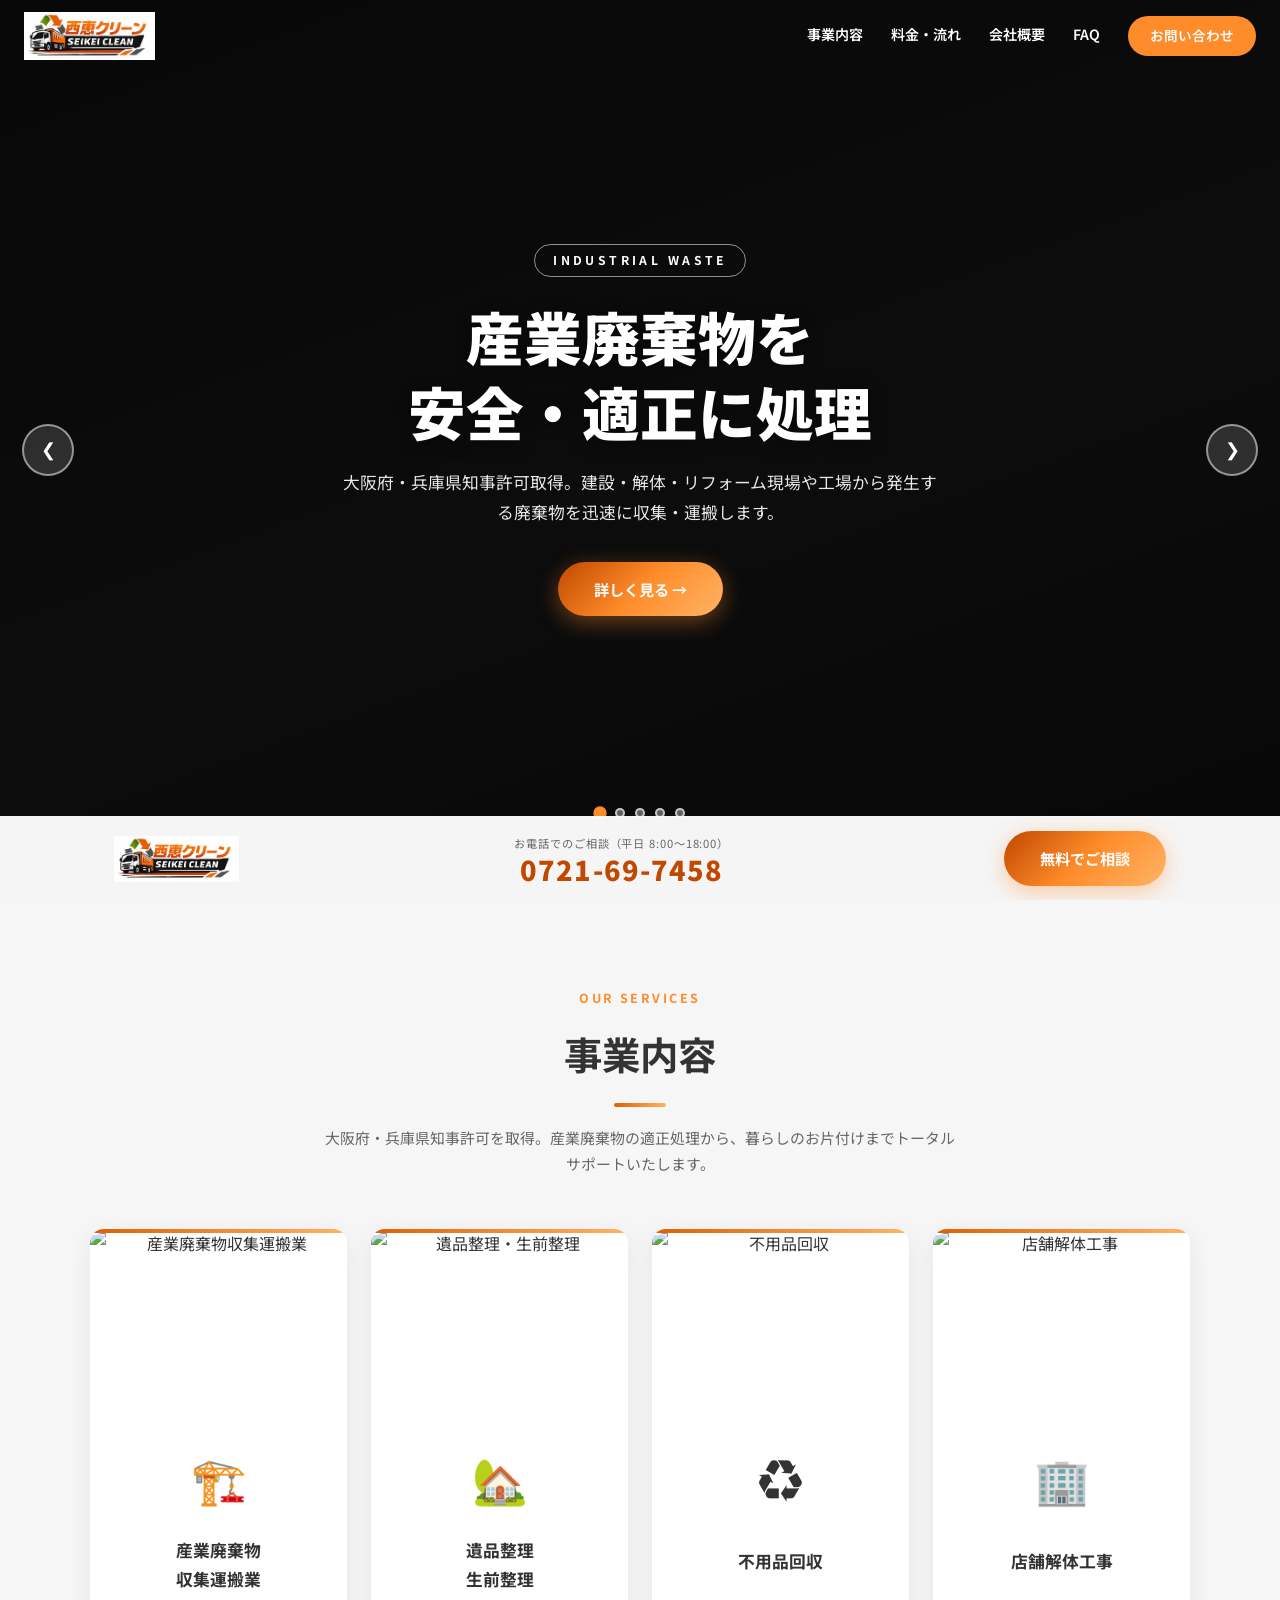
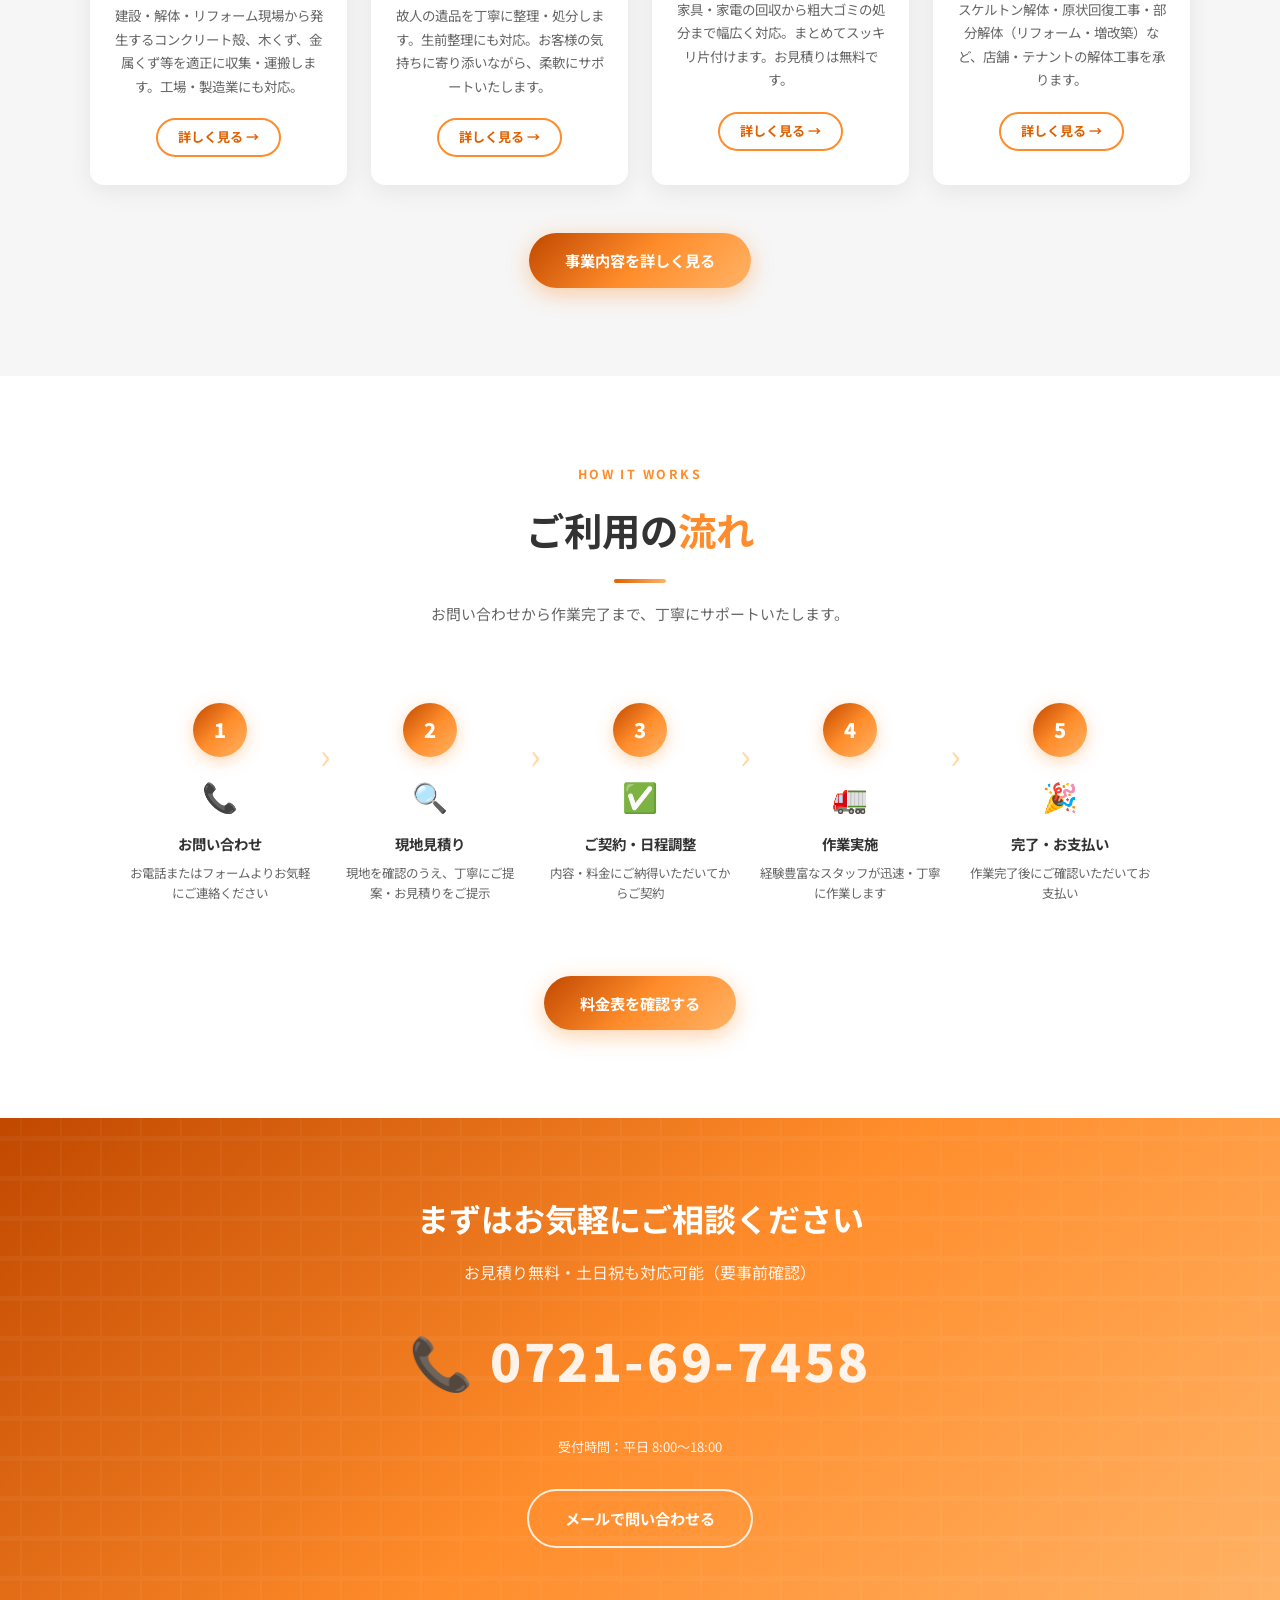
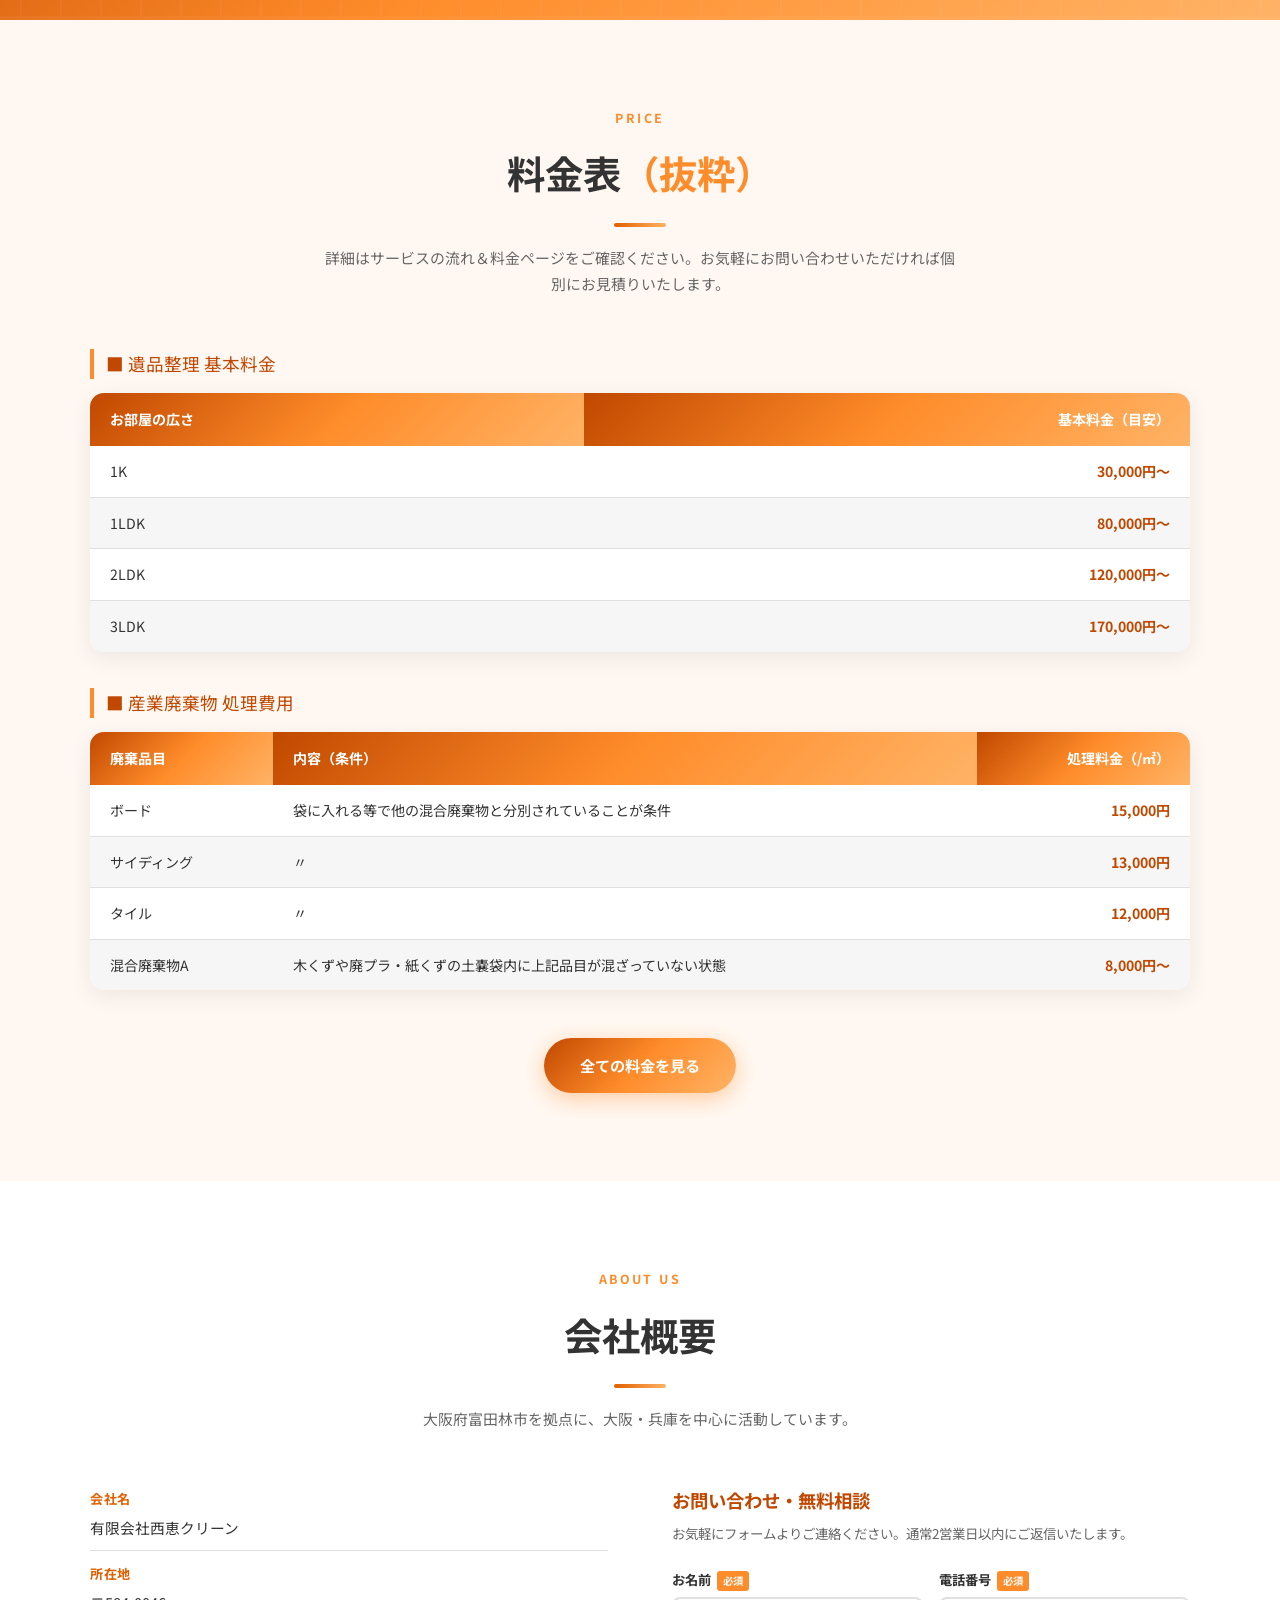
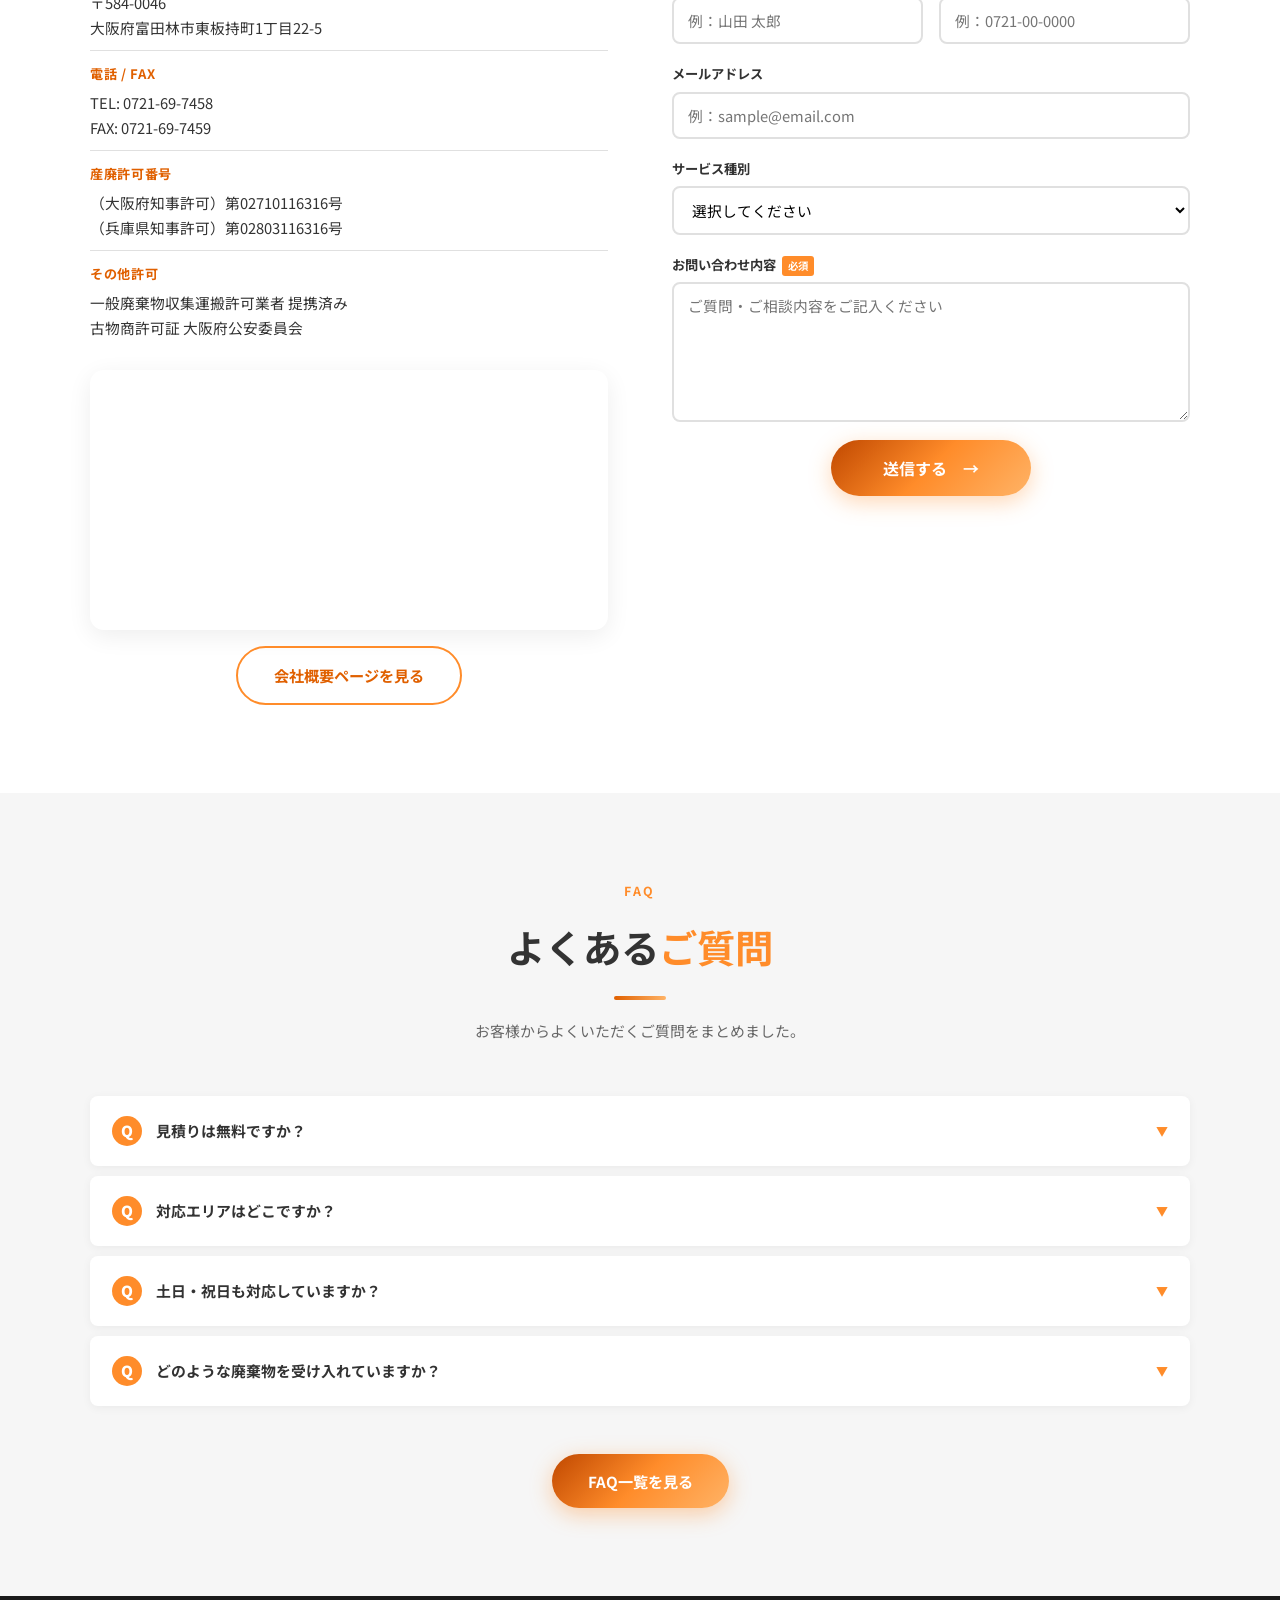
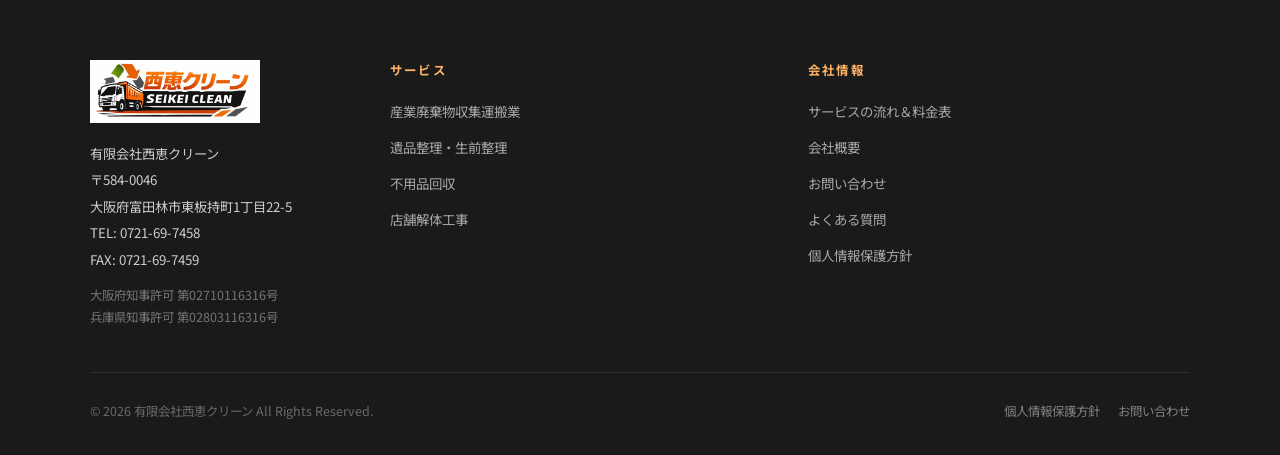
==== commit 457f254b: "著作権表記と個人情報保護方針の日付を更新 - 全ページのフッター © 2024 → © 2026 に変更 - 個人情報保護方針の制定日：2024年1月1日 → 2026年3月1日 に変更  Co-Au" ====
--- a/index.html
+++ b/index.html
@@ -458,7 +458,7 @@
       </div>
     </div>
     <div class="footer-bottom">
-      <p class="footer-copy">© 2024 有限会社西恵クリーン All Rights Reserved.</p>
+      <p class="footer-copy">© 2026 有限会社西恵クリーン All Rights Reserved.</p>
       <div class="footer-links">
         <a href="privacy.html">個人情報保護方針</a>
         <a href="company.html#contact">お問い合わせ</a>
